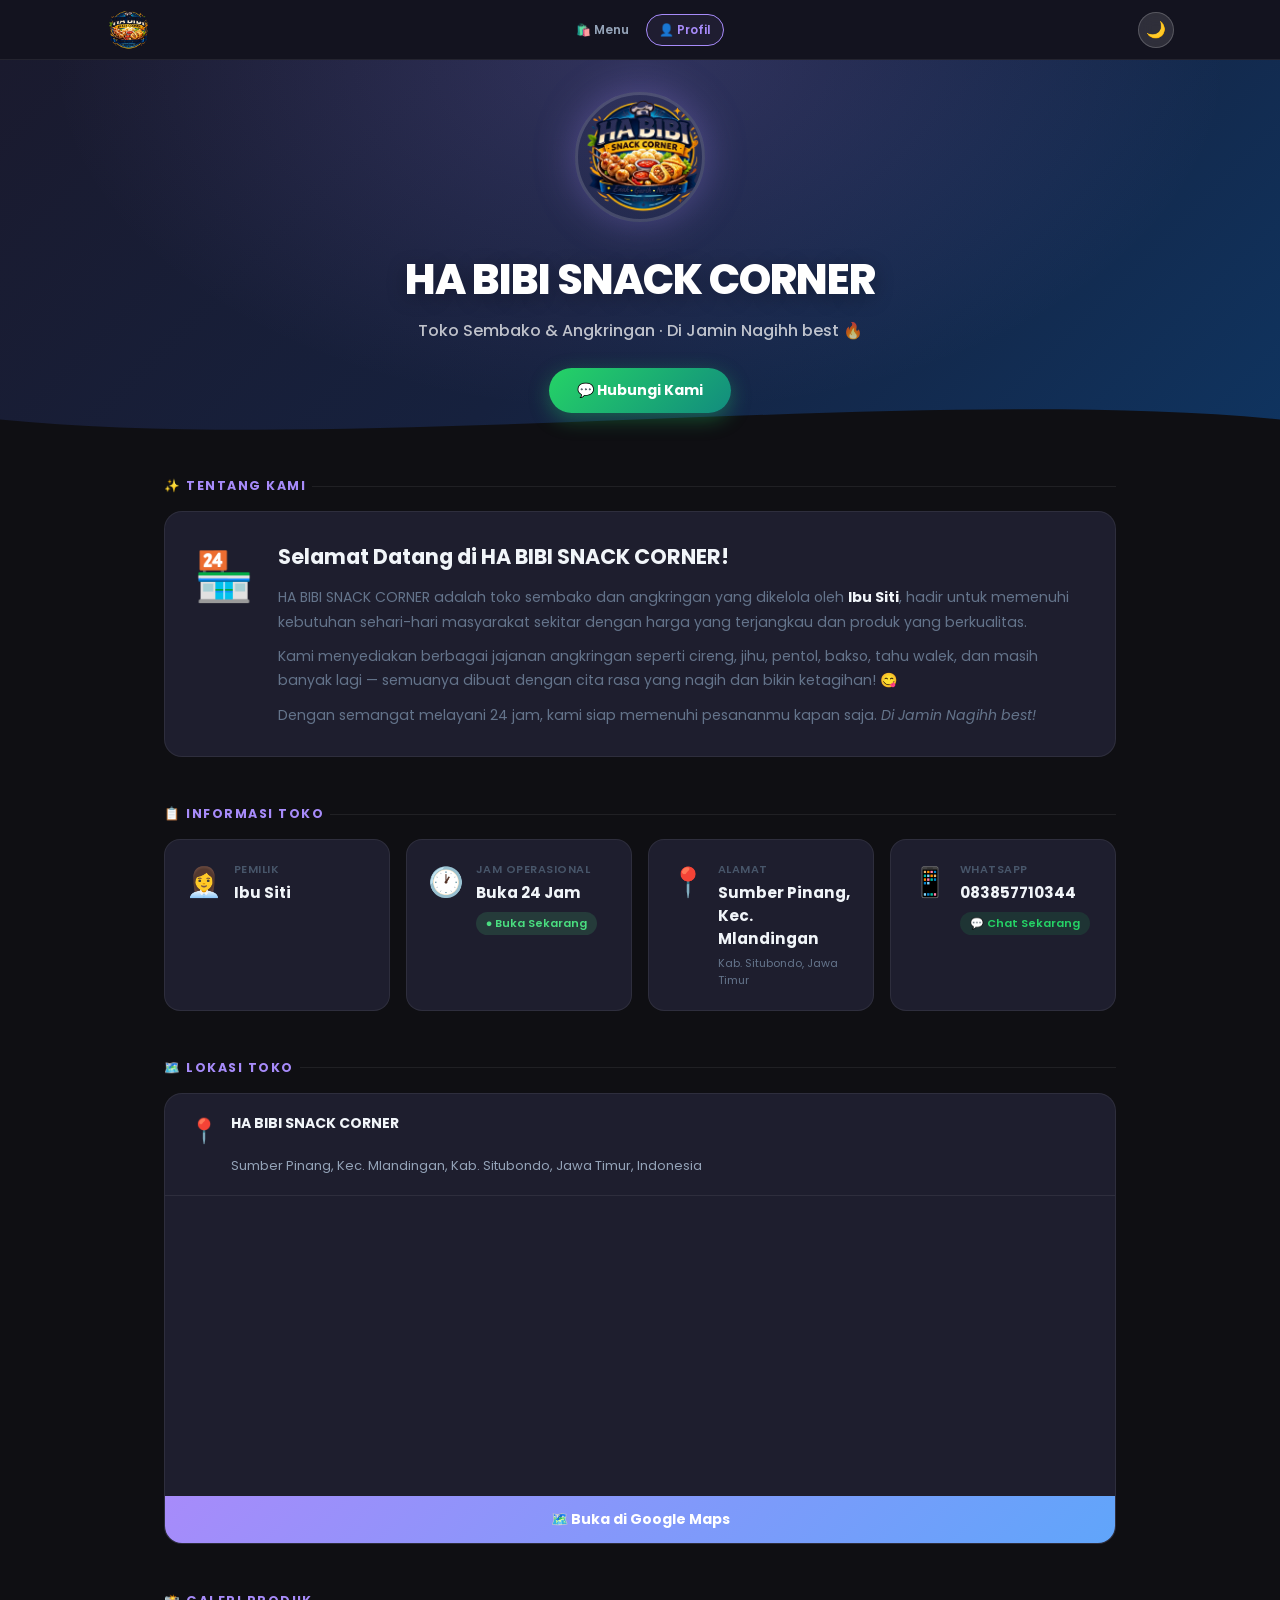
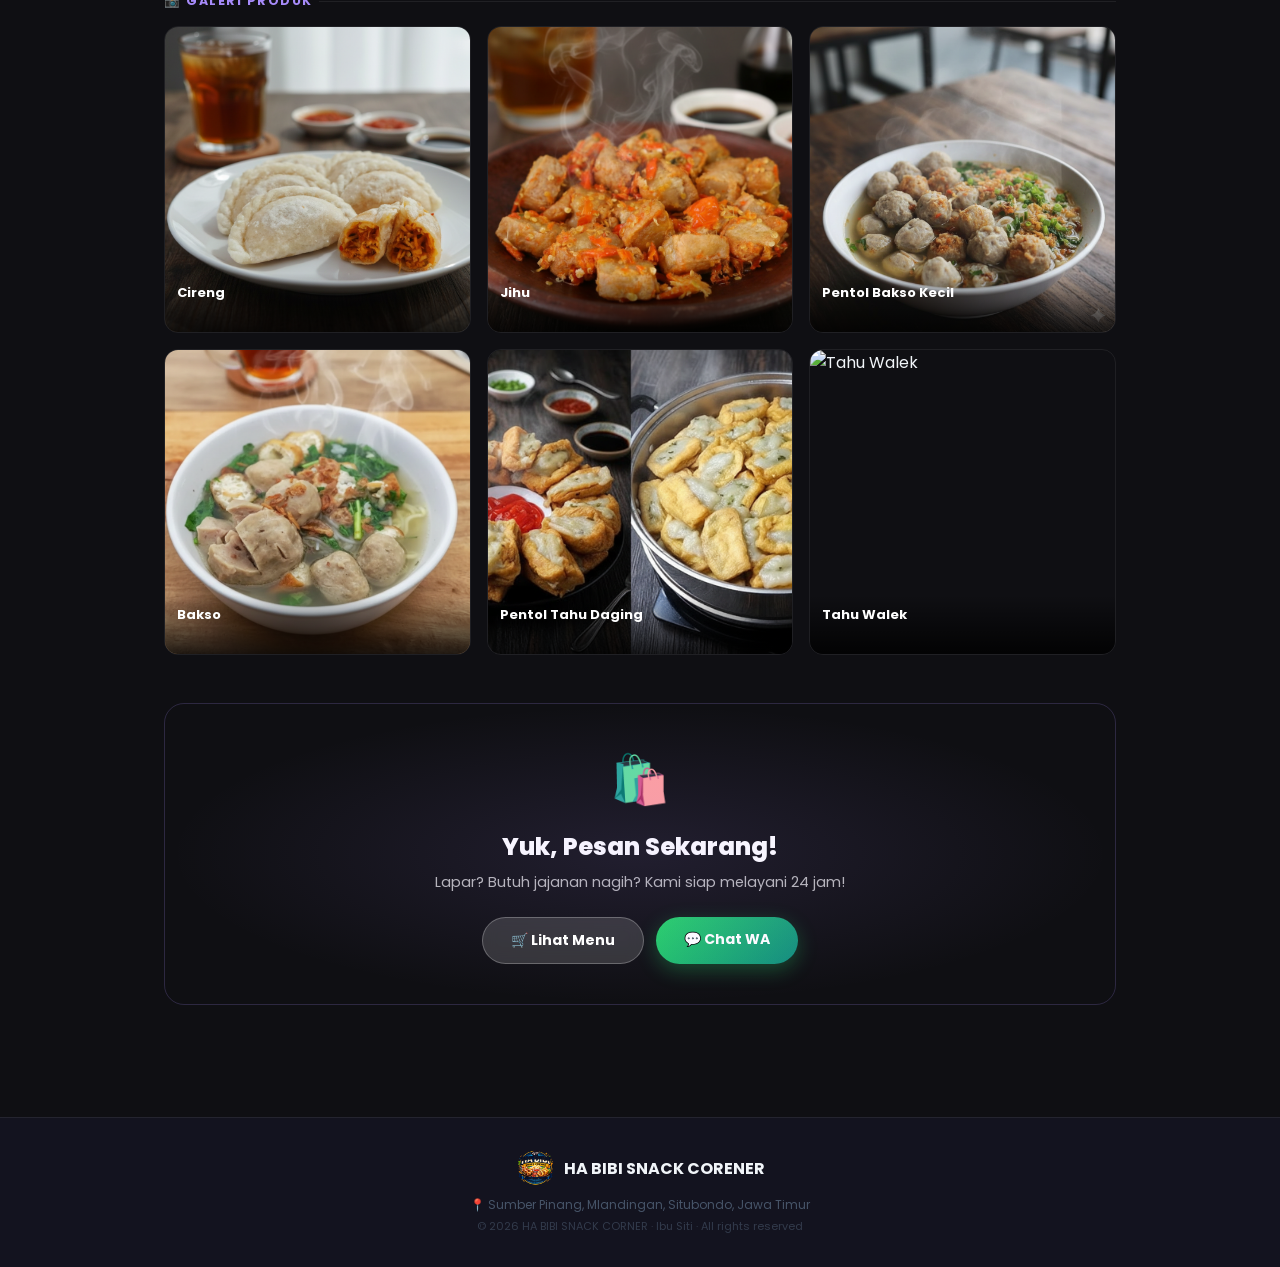
==== profile.html @ b2f9ac33 "website habibi" ====
<!DOCTYPE html>
<html lang="id" data-theme="dark">
<head>
    <meta charset="UTF-8">
    <meta name="viewport" content="width=device-width, initial-scale=1.0">
    <title>Profil - HA BIBI SNACK CORNER</title>
    <link rel="stylesheet" href="style.css">
    <link rel="stylesheet" href="profile.css">
</head>
<body>

    <!-- ===== NAVBAR ===== -->
    <nav class="navbar">
        <div class="nav-inner">
            <a href="index.html" class="nav-logo">
                <img src="image/Logo Habibi.png" alt="Logo HA BIBI SNACK CORNER" class="nav-logo-img">
            </a>
            <div class="nav-links">
                <a href="index.html" class="nav-link">🛍️ Menu</a>
                <a href="profile.html" class="nav-link active">👤 Profil</a>
            </div>
            <button class="btn-theme" onclick="toggleTheme()" title="Ganti Tema">
                <span id="themeIcon">🌙</span>
            </button>
        </div>
    </nav>

    <!-- ===== HERO / BANNER ===== -->
    <section class="hero">
        <div class="hero-bg"></div>
        <div class="hero-content">
            <img src="image/Logo Habibi.png" alt="Logo HA BIBI SNACK CORNER" class="hero-logo">
            <h1 class="hero-title">HA BIBI SNACK CORNER</h1>
            <p class="hero-sub">Toko Sembako & Angkringan · Di Jamin Nagihh best 🔥</p>
            <a href="https://wa.me/6283857710344" target="_blank" class="btn-wa-hero">
                💬 Hubungi Kami
            </a>
        </div>
        <div class="hero-wave">
            <svg xmlns="http://www.w3.org/2000/svg" viewBox="0 0 1440 80" preserveAspectRatio="none">
                <path class="wave-path" d="M0,50 C400,90 1040,10 1440,50 L1440,80 L0,80 Z"/>
            </svg>
        </div>
    </section>

    <div class="profile-container">

        <!-- ===== TENTANG KAMI ===== -->
        <section class="section">
            <div class="section-label">✨ Tentang Kami</div>
            <div class="about-card">
                <div class="about-icon">🏪</div>
                <div class="about-text">
                    <h2>Selamat Datang di HA BIBI SNACK CORNER!</h2>
                    <p>
                        HA BIBI SNACK CORNER adalah toko sembako dan angkringan yang dikelola oleh
                        <strong>Ibu Siti</strong>, hadir untuk memenuhi kebutuhan sehari-hari
                        masyarakat sekitar dengan harga yang terjangkau dan produk yang berkualitas.
                    </p>
                    <p>
                        Kami menyediakan berbagai jajanan angkringan seperti cireng, jihu, pentol,
                        bakso, tahu walek, dan masih banyak lagi — semuanya dibuat dengan cita rasa
                        yang nagih dan bikin ketagihan! 😋
                    </p>
                    <p>
                        Dengan semangat melayani 24 jam, kami siap memenuhi pesananmu kapan saja.
                        <em>Di Jamin Nagihh best!</em>
                    </p>
                </div>
            </div>
        </section>

        <!-- ===== INFO CARDS ===== -->
        <section class="section">
            <div class="section-label">📋 Informasi Toko</div>
            <div class="info-grid">

                <div class="info-card">
                    <div class="info-icon">👩‍💼</div>
                    <div class="info-body">
                        <div class="info-title">Pemilik</div>
                        <div class="info-value">Ibu Siti</div>
                    </div>
                </div>

                <div class="info-card">
                    <div class="info-icon">🕐</div>
                    <div class="info-body">
                        <div class="info-title">Jam Operasional</div>
                        <div class="info-value">Buka 24 Jam</div>
                        <div class="info-badge open">● Buka Sekarang</div>
                    </div>
                </div>

                <div class="info-card">
                    <div class="info-icon">📍</div>
                    <div class="info-body">
                        <div class="info-title">Alamat</div>
                        <div class="info-value">Sumber Pinang, Kec. Mlandingan</div>
                        <div class="info-sub">Kab. Situbondo, Jawa Timur</div>
                    </div>
                </div>

                <div class="info-card clickable" onclick="window.open('https://wa.me/6283857710344','_blank')">
                    <div class="info-icon">📱</div>
                    <div class="info-body">
                        <div class="info-title">WhatsApp</div>
                        <div class="info-value">083857710344</div>
                        <div class="info-badge wa">💬 Chat Sekarang</div>
                    </div>
                </div>

            </div>
        </section>

        <!-- ===== LOKASI ===== -->
        <section class="section">
            <div class="section-label">🗺️ Lokasi Toko</div>
            <div class="map-card">
                <div class="map-info">
                    <span class="map-pin">📍</span>
                    <div>
                        <strong>HA BIBI SNACK CORNER</strong><br>
                        <span>Sumber Pinang, Kec. Mlandingan, Kab. Situbondo, Jawa Timur, Indonesia</span>
                    </div>
                </div>
                <div class="map-embed">
                    <!-- Ganti src dengan embed Google Maps lokasi toko kamu -->
                    <iframe
                        src="https://maps.google.com/maps?q=Sumber+Pinang+Mlandingan+Situbondo+Jawa+Timur&output=embed&z=15"
                        width="100%" height="100%" style="border:0;"
                        allowfullscreen="" loading="lazy"
                        referrerpolicy="no-referrer-when-downgrade">
                    </iframe>
                </div>
                <a href="https://maps.google.com/?q=Sumber+Pinang+Mlandingan+Situbondo" target="_blank" class="btn-maps-full">
                    🗺️ Buka di Google Maps
                </a>
            </div>
        </section>

        <!-- ===== GALERI PRODUK ===== -->
        <section class="section">
            <div class="section-label">📸 Galeri Produk</div>
            <div class="gallery-grid">

                <div class="gallery-item" onclick="openProduct('cireng')">
                    <img src="image/Cireng.png" alt="Cireng">
                    <div class="gallery-caption">
                        <div class="gallery-name">Cireng</div>
                        <div class="gallery-desc">Rp 1.000 / 1 pcs</div>
                    </div>
                </div>

                <div class="gallery-item" onclick="openProduct('jihu')">
                    <img src="image/Jihu.png" alt="Jihu">
                    <div class="gallery-caption">
                        <div class="gallery-name">Jihu</div>
                        <div class="gallery-desc">Rp 1.000 / 1 pcs</div>
                    </div>
                </div>

                <div class="gallery-item" onclick="openProduct('pentolkecil')">
                    <img src="image/Pentol Kecil.png" alt="Pentol Bakso Kecil">
                    <div class="gallery-caption">
                        <div class="gallery-name">Pentol Bakso Kecil</div>
                        <div class="gallery-desc">Rp 1.000 / 5 biji</div>
                    </div>
                </div>

                <div class="gallery-item" onclick="openProduct('bakso')">
                    <img src="image/Bakso.png" alt="Bakso">
                    <div class="gallery-caption">
                        <div class="gallery-name">Bakso</div>
                        <div class="gallery-desc">Rp 5.000 / 1 porsi</div>
                    </div>
                </div>

                <div class="gallery-item" onclick="openProduct('pentoltahu')">
                    <img src="image/Pentol Tahu Daging.png" alt="Pentol Tahu Daging">
                    <div class="gallery-caption">
                        <div class="gallery-name">Pentol Tahu Daging</div>
                        <div class="gallery-desc">Rp 1.000 / 1 pcs</div>
                    </div>
                </div>

                <div class="gallery-item" onclick="openProduct('tahuwalek')">
                    <img src="image/Tahu walek.png" alt="Tahu Walek">
                    <div class="gallery-caption">
                        <div class="gallery-name">Tahu Walek</div>
                        <div class="gallery-desc">Rp 2.000 / 3 biji</div>
                    </div>
                </div>

            </div>
        </section>

        <!-- ===== MODAL PRODUK ===== -->
        <div class="prod-modal" id="prodModal" onclick="closeProdModal(event)">
            <div class="prod-modal-content">
                <button class="prod-modal-close" onclick="closeProdModal()">×</button>
                <img id="modalImg" src="" alt="" class="prod-modal-img">
                <div class="prod-modal-body">
                    <div class="prod-modal-header">
                        <h3 id="modalName"></h3>
                        <span class="pd-price" id="modalPrice"></span>
                    </div>
                    <p class="pd-desc" id="modalDesc"></p>
                    <p class="pd-origin" id="modalOrigin"></p>
                    <div class="pd-recommend" id="modalRecommend"></div>
                </div>
            </div>
        </div>

        <!-- ===== CTA ===== -->
        <section class="section cta-section">
            <div class="cta-card">
                <div class="cta-emoji">🛍️</div>
                <h2>Yuk, Pesan Sekarang!</h2>
                <p>Lapar? Butuh jajanan nagih? Kami siap melayani 24 jam!</p>
                <div class="cta-btns">
                    <a href="index.html" class="btn-cta-main">🛒 Lihat Menu</a>
                    <a href="https://wa.me/6283857710344" target="_blank" class="btn-cta-wa">💬 Chat WA</a>
                </div>
            </div>
        </section>

    </div>

    <!-- ===== FOOTER ===== -->
    <footer class="site-footer">
        <div class="footer-logo">
            <img src="image/Logo Habibi.png" alt="Logo" class="footer-logo-img">
            <span>HA BIBI SNACK CORENER</span>
        </div>
        <p class="footer-addr">📍 Sumber Pinang, Mlandingan, Situbondo, Jawa Timur</p>
        <p class="footer-copy">© 2026 HA BIBI SNACK CORNER · Ibu Siti · All rights reserved</p>
    </footer>

    <script>
        // ===== DATA PRODUK =====
        const products = {
            cireng: {
                name: 'Cireng',
                price: 'Rp 1.000 / 1 pcs',
                img: 'image/Cireng.png',
                desc: 'Jajanan renyah khas Jawa Barat yang terbuat dari tepung aci (tapioka) yang digoreng hingga garing di luar namun kenyal di dalam.',
                origin: '📖 <strong>Asal Usul:</strong> Cireng atau "Aci digoreng" berasal dari tradisi kuliner Sunda. Dibuat dari adonan tepung tapioka yang dicampur bumbu, dibentuk tipis, lalu digoreng dengan minyak panas hingga mengembang dan renyah.',
                recommend: '✨ Cocok banget buat teman nongkrong! Renyahnya bikin nagih, sekali makan pasti nambah terus. Yuk cobain — cuma Rp 1.000 aja!'
            },
            jihu: {
                name: 'Jihu',
                price: 'Rp 1.000 / 1 pcs',
                img: 'image/Jihu.png',
                desc: 'Jajanan unik dengan tekstur kenyal di dalam dan sedikit garing di luar, cocok disantap dengan saus pedas manis yang menggugah selera.',
                origin: '📖 <strong>Cara Pembuatan:</strong> Jihu dibuat dari campuran tepung terigu dan tepung tapioka yang dibumbui, lalu dibentuk dan digoreng. Perpaduan dua tepung inilah yang menghasilkan tekstur khas yang tidak bisa kamu temukan di jajanan lain.',
                recommend: '✨ Mau camilan yang beda dari biasanya? Jihu jawabannya! Murah meriah, nagih, dan bikin hari-harimu makin seru. Jangan sampai kehabisan!'
            },
            pentolkecil: {
                name: 'Pentol Bakso Kecil',
                price: 'Rp 1.000 / 5 biji',
                img: 'image/Pentol kecil.png',
                desc: 'Bola-bola kecil kenyal berbahan dasar daging sapi dan tepung tapioka yang gurih, disajikan dengan kuah atau saus pilihan.',
                origin: '📖 <strong>Asal Usul:</strong> Pentol merupakan variasi bakso khas Jawa Timur. Dibuat dengan menggiling daging sapi halus, dicampur tepung tapioka dan bumbu rempah, lalu dibentuk bulat kecil dan direbus hingga matang sempurna.',
                recommend: '✨ 5 biji cuma Rp 1.000? Ini yang paling worth it! Gurih, kenyal, dan bikin perut happy. Pas banget buat teman ngobrol santai sore hari!'
            },
            bakso: {
                name: 'Bakso',
                price: 'Rp 5.000 / 1 porsi',
                img: 'image/Bakso.png',
                desc: 'Sajian bakso lengkap dalam satu porsi dengan kuah kaldu sapi yang gurih, lembut, dan menghangatkan — comfort food sejuta umat!',
                origin: '📖 <strong>Asal Usul:</strong> Bakso terinspirasi dari masakan Tionghoa yang kemudian berkembang menjadi kuliner khas Indonesia. Dibuat dari daging sapi segar yang digiling halus, dicampur tepung tapioka dan bumbu pilihan, dibentuk bulat lalu dimasak dalam kaldu sapi yang kaya rasa.',
                recommend: '✨ Hujan-hujanan atau lagi butuh penyemangat? Semangkuk bakso hangat dari HA BIBI SNACK CORNER adalah jawaban yang tepat! Kaldu gurihnya bikin kamu ketagihan terus!'
            },
            pentoltahu: {
                name: 'Pentol Tahu Daging',
                price: 'Rp 1.000 / 1 pcs',
                img: 'image/Pentol Tahu Daging.png',
                desc: 'Perpaduan sempurna antara tahu lembut yang diisi adonan daging berbumbu di dalamnya — dua kelezatan dalam satu gigitan!',
                origin: '📖 <strong>Cara Pembuatan:</strong> Tahu dipotong dan dibelah, lalu diisi dengan adonan daging sapi yang sudah dibumbui dengan bawang putih, merica, dan rempah pilihan. Kemudian dikukus atau digoreng hingga matang merata dan beraroma menggoda.',
                recommend: '✨ Suka tahu? Suka daging? Kenapa tidak keduanya sekaligus! Pentol tahu daging kami hadir untuk memanjakan lidahmu dengan cita rasa yang tidak akan kamu lupakan!'
            },
            tahuwalek: {
                name: 'Tahu Walek',
                price: 'Rp 2.000 / 3 biji',
                img: 'image/Tahu walek.png',
                desc: 'Tahu goreng khas dengan bagian luar yang renyah dan bagian dalam yang lembut berongga, siap diisi saus atau dimakan langsung.',
                origin: '📖 <strong>Asal Usul:</strong> Tahu walek atau tahu balon adalah kreasi kuliner unik dari Jawa Timur. Tahu putih digoreng dalam minyak panas dengan teknik khusus sehingga kulit luarnya mengembang, menciptakan rongga di dalam yang renyah dan unik.',
                recommend: '✨ Penasaran dengan tahu yang bisa mengembang seperti balon? Coba Tahu Walek kami! Kriuk di luar, lembut di dalam — 3 biji cuma Rp 2.000, murah tapi premium rasanya!'
            }
        };

        function openProduct(id) {
            const p = products[id];
            document.getElementById('modalImg').src = p.img;
            document.getElementById('modalImg').alt = p.name;
            document.getElementById('modalName').textContent = p.name;
            document.getElementById('modalPrice').textContent = p.price;
            document.getElementById('modalDesc').textContent = p.desc;
            document.getElementById('modalOrigin').innerHTML = p.origin;
            document.getElementById('modalRecommend').textContent = p.recommend;
            document.getElementById('prodModal').classList.add('active');
        }

        function closeProdModal(e) {
            if (!e || e.target === document.getElementById('prodModal') || e.currentTarget.classList.contains('prod-modal-close')) {
                document.getElementById('prodModal').classList.remove('active');
            }
        }

        function toggleTheme() {
            const html = document.documentElement;
            const isDark = html.getAttribute('data-theme') === 'dark';
            html.setAttribute('data-theme', isDark ? 'light' : 'dark');
            document.getElementById('themeIcon').textContent = isDark ? '☀️' : '🌙';
        }
    </script>
</body>
</html>
---- style.css ----
@import url('https://fonts.googleapis.com/css2?family=Poppins:wght@400;500;600;700;800&display=swap');

/* ===== TEMA VARIABEL ===== */
:root {
    --bg-main: #0f0f13;
    --bg-card: #1e1e2e;
    --bg-header: linear-gradient(135deg, #1a1a2e 0%, #16213e 50%, #0f3460 100%);
    --bg-panel: #13131f;
    --bg-footer: #13131f;
    --bg-input: rgba(255, 255, 255, 0.05);
    --bg-opt: rgba(255, 255, 255, 0.03);
    --bg-qty: rgba(255, 255, 255, 0.04);
    --border: rgba(255, 255, 255, 0.07);
    --border-input: rgba(255, 255, 255, 0.08);
    --text-main: #f1f5f9;
    --text-sub: #94a3b8;
    --text-muted: #475569;
    --text-desc: #64748b;
    --wave-fill: #0f0f13;
    --grad-a: #a78bfa;
    --grad-b: #60a5fa;
    --shadow: rgba(0, 0, 0, 0.5);
    --card-hover-shadow: 0 20px 40px rgba(0, 0, 0, 0.4), 0 0 0 1px rgba(167, 139, 250, 0.2);
}

[data-theme="light"] {
    --bg-main: #f0f4ff;
    --bg-card: #ffffff;
    --bg-header: linear-gradient(135deg, #667eea 0%, #764ba2 100%);
    --bg-panel: #ffffff;
    --bg-footer: #f8f9ff;
    --bg-input: #f1f5f9;
    --bg-opt: #f8f9ff;
    --bg-qty: #f1f5f9;
    --border: #e2e8f0;
    --border-input: #cbd5e1;
    --text-main: #1e293b;
    --text-sub: #475569;
    --text-muted: #94a3b8;
    --text-desc: #64748b;
    --wave-fill: #f0f4ff;
    --grad-a: #7c3aed;
    --grad-b: #2563eb;
    --shadow: rgba(0, 0, 0, 0.12);
    --card-hover-shadow: 0 20px 40px rgba(0, 0, 0, 0.12), 0 0 0 1px rgba(124, 58, 237, 0.2);
}

/* ===== RESET ===== */
* {
    margin: 0;
    padding: 0;
    box-sizing: border-box;
}

/* ===== BODY ===== */
body {
    font-family: 'Poppins', sans-serif;
    background: var(--bg-main);
    color: var(--text-main);
    min-height: 100vh;
    transition: background 0.3s, color 0.3s;
}

/* ===== HEADER ===== */
header {
    background: var(--bg-header);
    padding: 0 0 4.5rem;
    position: relative;
    overflow: hidden;
    text-align: center;
}

header::before {
    content: '';
    position: absolute;
    top: -80px;
    left: 30%;
    width: 500px;
    height: 500px;
    background: radial-gradient(circle, rgba(255, 255, 255, 0.07) 0%, transparent 70%);
    pointer-events: none;
}

/* ===== HEADER TOPBAR ===== */
.header-topbar {
    display: flex;
    align-items: center;
    justify-content: space-between;
    padding: 0.9rem 1.5rem;
    border-bottom: 1px solid rgba(255, 255, 255, 0.08);
    position: relative;
    z-index: 2;
}

/* ===== HEADER BRAND ===== */
.header-brand {
    padding: 2rem 1rem 0;
    position: relative;
    z-index: 1;
}

.header-logo-img {
    width: clamp(50px, 8vw, 80px);
    height: clamp(50px, 8vw, 80px);
    object-fit: contain;
    border-radius: 50%;
    border: 2px solid rgba(255, 255, 255, 0.15);
    box-shadow: 0 0 30px rgba(167, 139, 250, 0.3);
    margin: 0 auto 0.5rem;
    display: block;
    animation: float 3.5s ease-in-out infinite;
}

@keyframes float {
    0%, 100% {
        transform: translateY(0);
    }
    50% {
        transform: translateY(-10px);
    }
}
.header-brand h1 {
    font-size: 2.2rem;
    font-weight: 800;
    color: #fff;
    letter-spacing: -0.5px;
    line-height: 1.1;
    text-shadow: 0 2px 10px rgba(0, 0, 0, 0.3);
    margin-bottom: 0.3rem;
}

.header-brand p {
    font-size: 0.88rem;
    color: rgba(255, 255, 255, 0.65);
    font-weight: 500;
}

/* ===== NAVIGATION ===== */
.nav {
    display: flex;
    gap: 6px;
}

.nav-link {
    text-decoration: none;
    color: rgba(255, 255, 255, 0.65);
    font-size: 13px;
    font-weight: 600;
    padding: 6px 14px;
    border-radius: 50px;
    border: 1.5px solid transparent;
    transition: all 0.2s;
    font-family: 'Poppins', sans-serif;
}

.nav-link:hover {
    color: #fff;
    background: rgba(255, 255, 255, 0.1);
}

.nav-link.active {
    color: #fff;
    border-color: rgba(255, 255, 255, 0.3);
    background: rgba(255, 255, 255, 0.12);
}

.nav-logo-img {
    height: clamp(28px, 5vw, 40px);
    width: auto;
    object-fit: contain;
}

/* ===== HEADER ACTIONS ===== */
.header-actions {
    display: flex;
    align-items: center;
    gap: 10px;
}

/* ===== BUTTON THEME ===== */
.btn-theme {
    width: 40px;
    height: 40px;
    background: rgba(255, 255, 255, 0.12);
    backdrop-filter: blur(10px);
    border: 1.5px solid rgba(255, 255, 255, 0.2);
    border-radius: 50%;
    font-size: 1.1rem;
    cursor: pointer;
    display: flex;
    align-items: center;
    justify-content: center;
    transition: all 0.2s;
}

.btn-theme:hover {
    background: rgba(255, 255, 255, 0.22);
    transform: rotate(20deg) scale(1.1);
}

/* ===== BUTTON CART ===== */
.btn-cart {
    background: rgba(255, 255, 255, 0.12);
    backdrop-filter: blur(10px);
    color: #fff;
    border: 1.5px solid rgba(255, 255, 255, 0.2);
    padding: 9px 18px;
    border-radius: 50px;
    font-size: 13px;
    font-weight: 600;
    cursor: pointer;
    display: flex;
    align-items: center;
    gap: 8px;
    font-family: 'Poppins', sans-serif;
    transition: all 0.2s;
}

.btn-cart:hover {
    background: rgba(255, 255, 255, 0.22);
    transform: scale(1.04);
}

.cart-badge {
    background: linear-gradient(135deg, #f472b6, #a78bfa);
    color: #fff;
    border-radius: 50px;
    padding: 2px 8px;
    font-size: 11px;
    font-weight: 700;
}

/* ===== WAVE ===== */
.wave {
    display: block;
    margin-top: -2px;
    width: 100%;
    overflow: hidden;
    line-height: 0;
}

.wave svg {
    display: block;
    width: 100%;
}

.wave-path {
    fill: var(--bg-main);
    transition: fill 0.3s;
}

/* ===== CONTAINER ===== */
.container {
    max-width: 1200px;
    margin: 0 auto;
    padding: 0 1.5rem 4rem;
}

.section-title {
    text-align: center;
    font-size: 1.4rem;
    font-weight: 700;
    color: var(--text-main);
    margin: 2rem 0 1.4rem;
}

.section-title span {
    background: linear-gradient(90deg, var(--grad-a), var(--grad-b));
    -webkit-background-clip: text;
    -webkit-text-fill-color: transparent;
    background-clip: text;
}

/* ===== PRODUCTS GRID ===== */
.products {
    display: grid;
    grid-template-columns: repeat(3, 1fr);
    gap: 1.2rem;
}

/* ===== PRODUCT CARD ===== */
.product-card {
    background: var(--bg-card);
    border-radius: 18px;
    border: 1px solid var(--border);
    overflow: hidden;
    transition: transform 0.3s, box-shadow 0.3s;
    position: relative;
}

[data-theme="dark"] .product-card::before {
    content: '';
    position: absolute;
    inset: 0;
    border-radius: 18px;
    background: linear-gradient(135deg, rgba(167, 139, 250, 0.05), rgba(96, 165, 250, 0.03));
    pointer-events: none;
}

.product-card:hover {
    transform: translateY(-5px);
    box-shadow: var(--card-hover-shadow);
}

.product-image {
    width: 100%;
    height: 170px;
    object-fit: cover;
    display: block;
    transition: transform 0.4s;
}

.product-card:hover .product-image {
    transform: scale(1.05);
}

.product-info {
    padding: 1rem;
}

.product-name {
    font-size: 1rem;
    font-weight: 700;
    color: var(--text-main);
    margin-bottom: 3px;
}

.product-desc {
    color: var(--text-desc);
    font-size: 0.78rem;
    margin-bottom: 0.7rem;
    line-height: 1.4;
}

.product-price {
    font-size: 1.15rem;
    font-weight: 700;
    background: linear-gradient(90deg, var(--grad-a), var(--grad-b));
    -webkit-background-clip: text;
    -webkit-text-fill-color: transparent;
    background-clip: text;
    margin-bottom: 0.8rem;
}

.product-unit {
    font-size: 0.75rem;
    font-weight: 500;
    color: var(--text-muted);
    -webkit-text-fill-color: var(--text-muted);
}

/* ===== CARD ACTION QTY + BUTTON ===== */
.card-action {
    display: flex;
    align-items: center;
    gap: 8px;
    margin-top: 4px;
}

.qty-control {
    display: flex;
    align-items: center;
    gap: 8px;
    background: var(--bg-qty);
    border: 1px solid var(--border);
    border-radius: 10px;
    padding: 5px 8px;
    flex-shrink: 0;
}

.qty-control button {
    width: 28px;
    height: 28px;
    border-radius: 50%;
    border: none;
    background: linear-gradient(135deg, var(--grad-a), var(--grad-b));
    color: #fff;
    font-size: 16px;
    font-weight: 700;
    cursor: pointer;
    line-height: 1;
    transition: opacity 0.2s, transform 0.15s;
    font-family: 'Poppins', sans-serif;
}

.qty-control button:hover {
    opacity: 0.85;
    transform: scale(1.1);
}

.qty-value {
    font-size: 0.9rem;
    font-weight: 700;
    min-width: 22px;
    text-align: center;
    color: var(--text-main);
}

/* ===== ORDER BUTTON ===== */
.btn-order {
    flex: 1;
    padding: 0.6rem 0.5rem;
    background: linear-gradient(135deg, var(--grad-a), var(--grad-b));
    color: #fff;
    border: none;
    border-radius: 10px;
    cursor: pointer;
    font-size: 0.8rem;
    font-weight: 700;
    font-family: 'Poppins', sans-serif;
    transition: opacity 0.2s, transform 0.15s;
    white-space: nowrap;
}

.btn-order:hover {
    opacity: 0.88;
    transform: scale(1.02);
}

/* ===== FLOATING WHATSAPP BUTTON ===== */
.btn-wa {
    display: inline-flex;
    align-items: center;
    justify-content: center;
    position: fixed;
    bottom: 24px;
    right: 24px;
    z-index: 998;
    filter: drop-shadow(0 4px 12px rgba(37, 211, 102, 0.4));
    transition: transform 0.2s;
}

.btn-wa:hover {
    transform: scale(1.1);
}

.btn-wa img {
    width: 64px;
    height: auto;
}

/* ===== CART PANEL ===== */
.cart-panel {
    position: fixed;
    top: 0;
    right: -420px;
    width: 380px;
    max-width: 95vw;
    height: 100%;
    background: var(--bg-panel);
    border-left: 1px solid var(--border);
    box-shadow: -8px 0 40px var(--shadow);
    z-index: 1000;
    display: flex;
    flex-direction: column;
    transition: right 0.35s cubic-bezier(0.4, 0, 0.2, 1);
    overflow: hidden;
}

.cart-panel.active {
    right: 0;
}

.cart-header {
    display: flex;
    justify-content: space-between;
    align-items: center;
    padding: 16px 18px;
    background: var(--bg-header);
    border-bottom: 1px solid var(--border);
    flex-shrink: 0;
}

.cart-header h2 {
    margin: 0;
    font-size: 1rem;
    font-weight: 700;
    color: #fff;
}

.close-btn {
    background: rgba(255, 255, 255, 0.12);
    border: none;
    font-size: 1.2rem;
    cursor: pointer;
    color: rgba(255, 255, 255, 0.8);
    width: 30px;
    height: 30px;
    border-radius: 50%;
    display: flex;
    align-items: center;
    justify-content: center;
    transition: background 0.2s;
}

.close-btn:hover {
    background: rgba(255, 255, 255, 0.22);
    color: #fff;
}

.cart-items {
    flex-shrink: 0;
    max-height: 240px;
    overflow-y: auto;
    padding: 12px 14px;
    border-bottom: 1px dashed var(--border);
    scrollbar-width: thin;
    scrollbar-color: #334155 transparent;
}

.cart-empty {
    text-align: center;
    color: var(--text-muted);
    margin: 28px 0;
    font-size: 0.85rem;
}

.cart-item {
    display: flex;
    align-items: center;
    gap: 7px;
    padding: 9px 0;
    border-bottom: 1px solid var(--border);
}

.cart-item:last-child {
    border-bottom: none;
}

.cart-item-name {
    flex: 1;
    font-size: 12px;
    font-weight: 600;
    color: var(--text-main);
}

.cart-item-unit {
    display: block;
    font-size: 10px;
    color: var(--text-muted);
    font-weight: 400;
    margin-top: 1px;
}

.cart-item-controls {
    display: flex;
    align-items: center;
    gap: 5px;
}

.cart-item-controls button {
    width: 24px;
    height: 24px;
    border-radius: 50%;
    border: 1px solid var(--border);
    background: var(--bg-input);
    color: var(--text-main);
    cursor: pointer;
    font-size: 14px;
    line-height: 1;
    transition: background 0.2s;
    font-family: 'Poppins', sans-serif;
}

.cart-item-controls button:hover {
    background: rgba(167, 139, 250, 0.2);
}

.cart-item-controls span {
    font-size: 12px;
    font-weight: 700;
    color: var(--text-main);
    min-width: 16px;
    text-align: center;
}

.cart-item-price {
    font-size: 11px;
    font-weight: 700;
    background: linear-gradient(90deg, var(--grad-a), var(--grad-b));
    -webkit-background-clip: text;
    -webkit-text-fill-color: transparent;
    background-clip: text;
    min-width: 60px;
    text-align: right;
}

.cart-item-remove {
    background: none;
    border: none;
    cursor: pointer;
    font-size: 13px;
    opacity: 0.45;
    transition: opacity 0.2s;
}

.cart-item-remove:hover {
    opacity: 1;
}

/* ===== CART FOOTER ===== */
.cart-footer {
    flex: 1;
    overflow-y: auto;
    padding: 14px;
    background: var(--bg-footer);
    scrollbar-width: thin;
    scrollbar-color: #334155 transparent;
}

.cart-total {
    font-size: 12px;
    color: var(--text-sub);
    text-align: right;
    margin-bottom: 3px;
}

.cart-total strong {
    color: var(--text-main);
}

.ongkir-info {
    text-align: right;
    font-size: 12px;
    color: var(--text-sub);
    margin-bottom: 3px;
}

.ongkir-info strong {
    color: #f472b6;
}

.grand-total-box {
    text-align: right;
    font-size: 14px;
    font-weight: 600;
    color: var(--text-sub);
    margin-bottom: 12px;
    padding-top: 7px;
    border-top: 1px dashed var(--border);
}

.grand-total-box strong {
    background: linear-gradient(90deg, var(--grad-a), var(--grad-b));
    -webkit-background-clip: text;
    -webkit-text-fill-color: transparent;
    background-clip: text;
    font-size: 17px;
}

/* ===== FORM SECTION ===== */
.form-group {
    margin-bottom: 12px;
}

.form-group label {
    display: block;
    margin-bottom: 5px;
    color: var(--text-sub);
    font-weight: 600;
    font-size: 11px;
    text-transform: uppercase;
    letter-spacing: 0.5px;
}

.form-group input,
.form-group select,
.form-group textarea {
    width: 100%;
    padding: 9px 11px;
    background: var(--bg-input);
    border: 1.5px solid var(--border-input);
    border-radius: 9px;
    font-size: 13px;
    font-family: 'Poppins', sans-serif;
    color: var(--text-main);
    box-sizing: border-box;
    resize: vertical;
    transition: border-color 0.2s, background 0.2s;
}

.form-group input::placeholder,
.form-group textarea::placeholder {
    color: var(--text-muted);
}

.form-group input:focus,
.form-group select:focus,
.form-group textarea:focus {
    outline: none;
    border-color: var(--grad-a);
    background: var(--bg-opt);
}

/* ===== DELIVERY OPTIONS ===== */
.delivery-options {
    display: flex;
    flex-direction: column;
    gap: 7px;
}

.delivery-opt {
    display: flex;
    align-items: center;
    gap: 9px;
    padding: 9px 12px;
    background: var(--bg-opt);
    border: 1.5px solid var(--border-input);
    border-radius: 9px;
    cursor: pointer;
    font-size: 12px;
    color: var(--text-sub);
    font-weight: 500;
    transition: all 0.2s;
    font-family: 'Poppins', sans-serif;
}

.delivery-opt:has(input:checked) {
    border-color: var(--grad-a);
    background: rgba(167, 139, 250, 0.08);
    color: var(--text-main);
}

.delivery-opt input {
    accent-color: var(--grad-a);
}

.delivery-opt small {
    color: #f472b6;
    font-weight: 700;
}

.btn-maps {
    width: 100%;
    padding: 8px;
    background: transparent;
    border: 1.5px solid var(--grad-b);
    color: var(--grad-b);
    border-radius: 9px;
    font-size: 12px;
    font-weight: 600;
    cursor: pointer;
    font-family: 'Poppins', sans-serif;
    transition: all 0.2s;
}

.btn-maps:hover {
    background: var(--grad-b);
    color: #fff;
}

.location-status {
    margin-top: 5px;
    font-size: 11px;
    min-height: 15px;
}

.location-status.success {
    color: #4ade80;
}

.location-status.error {
    color: #f87171;
}

.location-note {
    display: block;
    margin-top: 5px;
    font-size: 11px;
    color: #f59e0b;
}

/* ===== WHATSAPP ORDER BUTTON ===== */
.btn-wa-order {
    width: 100%;
    background: linear-gradient(135deg, #25D366, #128C7E);
    color: #fff;
    border: none;
    padding: 12px;
    border-radius: 11px;
    font-size: 13px;
    font-weight: 700;
    cursor: pointer;
    font-family: 'Poppins', sans-serif;
    transition: opacity 0.2s, transform 0.15s;
    margin-top: 4px;
}

.btn-wa-order:hover {
    opacity: 0.88;
    transform: scale(1.02);
}

/* ===== OVERLAY ===== */
.overlay {
    display: none;
    position: fixed;
    inset: 0;
    background: rgba(0, 0, 0, 0.6);
    backdrop-filter: blur(3px);
    z-index: 999;
}

.overlay.active {
    display: block;
}

/* ===== MODAL QRIS ===== */
.modal {
    display: none;
    position: fixed;
    inset: 0;
    z-index: 1001;
    align-items: center;
    justify-content: center;
}

.modal.active {
    display: flex;
}

.modal-content {
    background: var(--bg-card);
    border: 1px solid var(--border);
    padding: 1.8rem;
    border-radius: 18px;
    max-width: 500px;
    width: 90%;
    max-height: 90vh;
    overflow-y: auto;
    box-shadow: 0 25px 60px var(--shadow);
}

.qris-modal-content {
    text-align: center;
    max-width: 340px;
}

.modal-header {
    display: flex;
    justify-content: space-between;
    align-items: center;
    margin-bottom: 1rem;
}

.modal-header h2 {
    color: var(--text-main);
    font-size: 1rem;
}

.qris-info {
    color: var(--text-desc);
    margin-bottom: 14px;
    font-size: 13px;
}

.qris-img {
    width: 190px;
    height: 190px;
    object-fit: contain;
    border: 2px solid var(--border);
    border-radius: 14px;
    margin-bottom: 12px;
    background: #fff;
    padding: 8px;
}

.qris-amount {
    font-size: 15px;
    margin-bottom: 5px;
    color: var(--text-main);
    font-weight: 600;
}

.qris-amount strong {
    background: linear-gradient(90deg, var(--grad-a), var(--grad-b));
    -webkit-background-clip: text;
    -webkit-text-fill-color: transparent;
    background-clip: text;
}

.qris-note {
    font-size: 12px;
    color: var(--text-muted);
    margin-bottom: 14px;
}

/* ===== RESPONSIVE ===== */
@media (max-width: 700px) {
    .products {
        grid-template-columns: repeat(2, 1fr);
    }

    .brand-text h1 {
        font-size: 1.2rem;
    }

    .brand-icon {
        font-size: 2rem;
    }
}

@media (max-width: 420px) {
    .products {
        grid-template-columns: 1fr;
    }

    .btn-cart span:not(.cart-badge) {
        display: none;
    }
}

/* ===== BANNER SECTION ===== */
.banner-section {
    width: 100%;
    background: var(--bg-main);
    padding: 0.1rem 0.1rem 0;
}

.banner-wrapper {
    max-width: 850px;
    margin: 0 auto;
    overflow: hidden;
}

.banner-img {
    width: 100%;
    height: auto;
    display: block;
    object-fit: contain;
}

/* ===== NAVBAR ===== */
.navbar {
    position: sticky;
    top: 0;
    z-index: 900;
    background: var(--bg-panel);
    border-bottom: 1px solid var(--border);
    backdrop-filter: blur(12px);
    width: 100%;
}

.nav-inner {
    width: 100%;
    max-width: 1100px;
    margin: 0 auto;
    padding: 0.6rem 1rem;
    display: flex;
    align-items: center;
    justify-content: space-between;
    gap: 0.5rem;
    flex-wrap: nowrap; /* JANGAN wrap ke bawah */
}

/* ===== LOGO ===== */
.nav-logo {
    display: flex;
    align-items: center;
    text-decoration: none;
    flex-shrink: 0;
}

.nav-logo-img {
    height: clamp(28px, 5vw, 40px);
    width: auto;
    object-fit: contain;
}

/* ===== NAV LINKS (Menu / Profil) ===== */
.nav-links {
    display: flex;
    gap: 4px;
    flex: 1; /* ambil sisa ruang di tengah */
    justify-content: center;
}

.nav-link {
    text-decoration: none;
    color: var(--text-sub);
    font-size: 12px;
    font-weight: 600;
    padding: 6px 12px;
    border-radius: 50px;
    border: 1.5px solid transparent;
    transition: all 0.2s;
    font-family: 'Poppins', sans-serif;
    white-space: nowrap;
}

.nav-link:hover {
    color: var(--text-main);
    background: var(--bg-input);
}

.nav-link.active {
    color: var(--grad-a);
    border-color: var(--grad-a);
    background: rgba(167, 139, 250, 0.08);
}

/* ===== HEADER ACTIONS (tema + keranjang) ===== */
.header-actions {
    display: flex;
    align-items: center;
    gap: 6px;
    flex-shrink: 0;
}

/* ===== TOMBOL TEMA ===== */
.btn-theme {
    width: 36px;
    height: 36px;
    background: rgba(255, 255, 255, 0.12);
    backdrop-filter: blur(10px);
    border: 1.5px solid rgba(255, 255, 255, 0.2);
    border-radius: 50%;
    font-size: 1rem;
    cursor: pointer;
    display: flex;
    align-items: center;
    justify-content: center;
    transition: all 0.2s;
    flex-shrink: 0;
}

.btn-theme:hover {
    background: rgba(255, 255, 255, 0.22);
    transform: rotate(20deg) scale(1.1);
}

/* ===== TOMBOL KERANJANG ===== */
.btn-cart {
    background: rgba(255, 255, 255, 0.12);
    backdrop-filter: blur(10px);
    color: #fff;
    border: 1.5px solid rgba(255, 255, 255, 0.2);
    padding: 7px 14px;
    border-radius: 50px;
    font-size: 12px;
    font-weight: 600;
    cursor: pointer;
    display: flex;
    align-items: center;
    gap: 6px;
    font-family: 'Poppins', sans-serif;
    transition: all 0.2s;
    white-space: nowrap;
    flex-shrink: 0;
}

.btn-cart:hover {
    background: rgba(255, 255, 255, 0.22);
    transform: scale(1.04);
}

/* Teks "Keranjang" di dalam tombol */
.btn-cart .cart-text {
    display: inline;
}

.cart-badge {
    background: linear-gradient(135deg, #f472b6, #a78bfa);
    color: #fff;
    border-radius: 50px;
    padding: 2px 7px;
    font-size: 11px;
    font-weight: 700;
    flex-shrink: 0;
}

/* ===================================================
   RESPONSIVE NAVBAR
   =================================================== */

/* Tablet (≤768px) */
@media (max-width: 768px) {
    .nav-inner {
        padding: 0.5rem 1rem;
    }

    .nav-link {
        font-size: 11px;
        padding: 5px 10px;
    }
}

/* HP sedang (≤540px) */
@media (max-width: 540px) {
    .nav-inner {
        padding: 0.5rem 0.75rem;
        gap: 0.4rem;
    }

    /* Sembunyikan teks "Keranjang", tampilkan ikon + badge saja */
    .btn-cart .cart-text {
        display: none;
    }

    .btn-cart {
        padding: 7px 10px;
        gap: 4px;
    }

    .nav-link {
        font-size: 11px;
        padding: 5px 8px;
    }
}

/* HP kecil (≤380px) */
@media (max-width: 380px) {
    .nav-inner {
        padding: 0.5rem 0.6rem;
        gap: 0.3rem;
    }

    .nav-links {
        gap: 2px;
    }

    .nav-link {
        font-size: 10px;
        padding: 5px 7px;
    }

    .btn-theme {
        width: 30px;
        height: 30px;
        font-size: 0.85rem;
    }

    .btn-cart {
        padding: 6px 8px;
    }
}
---- profile.css ----
/* ===================================================
   profile.css
   Hanya berisi style KHUSUS halaman profile.html
   Navbar, hero, btn-cart, btn-theme → sudah di style.css
   =================================================== */

/* ===== HERO (profile page) ===== */
.hero {
    position: relative;
    background: var(--bg-header);
    padding: 2rem 3rem;
    text-align: center;
    overflow: hidden;
}
.hero-bg {
    position: absolute;
    inset: 0;
    background: radial-gradient(ellipse at 50% 0%, rgba(167,139,250,0.18) 0%, transparent 65%);
    pointer-events: none;
}
.hero-content {
    position: relative;
    z-index: 1;
}
.hero-logo {
    width: 130px;
    height: 130px;
    object-fit: contain;
    border-radius: 50%;
    border: 3px solid rgba(255,255,255,0.15);
    box-shadow: 0 0 40px rgba(167,139,250,0.35);
    margin-bottom: 1.2rem;
    animation: float 3.5s ease-in-out infinite;
}
@keyframes float {
    0%, 100% { transform: translateY(0); }
    50%       { transform: translateY(-10px); }
}
.hero-title {
    font-size: 2.6rem;
    font-weight: 800;
    color: #fff;
    letter-spacing: -1px;
    margin-bottom: 0.4rem;
    text-shadow: 0 4px 20px rgba(0,0,0,0.3);
}
.hero-sub {
    font-size: 1rem;
    color: rgba(255,255,255,0.72);
    margin-bottom: 1.6rem;
    font-weight: 500;
}
.btn-wa-hero {
    display: inline-block;
    padding: 12px 28px;
    background: linear-gradient(135deg, #25D366, #128C7E);
    color: #fff;
    text-decoration: none;
    border-radius: 50px;
    font-weight: 700;
    font-size: 14px;
    font-family: 'Poppins', sans-serif;
    box-shadow: 0 6px 20px rgba(37,211,102,0.35);
    transition: transform 0.2s, opacity 0.2s;
}
.btn-wa-hero:hover { transform: scale(1.05); opacity: 0.9; }

.hero-wave {
    position: absolute;
    bottom: -1px; left: 0;
    width: 100%;
    line-height: 0;
}
.hero-wave svg { display: block; width: 100%; }

/* ===== PROFILE CONTAINER ===== */
.profile-container {
    max-width: 1000px;
    margin: 0 auto;
    padding: 2rem 1.5rem 4rem;
}

/* ===== SECTION ===== */
.section { margin-bottom: 3rem; }
.section-label {
    font-size: 0.78rem;
    font-weight: 700;
    text-transform: uppercase;
    letter-spacing: 1.5px;
    color: var(--grad-a);
    margin-bottom: 1rem;
    display: flex;
    align-items: center;
    gap: 6px;
}
.section-label::after {
    content: '';
    flex: 1;
    height: 1px;
    background: var(--border);
}

/* ===== ABOUT CARD ===== */
.about-card {
    display: flex;
    gap: 1.5rem;
    align-items: flex-start;
    background: var(--bg-card);
    border: 1px solid var(--border);
    border-radius: 18px;
    padding: 1.8rem;
}
.about-icon { font-size: 3rem; flex-shrink: 0; }
.about-text h2 {
    font-size: 1.3rem;
    font-weight: 700;
    color: var(--text-main);
    margin-bottom: 0.8rem;
}
.about-text p {
    font-size: 0.88rem;
    color: var(--text-desc);
    line-height: 1.75;
    margin-bottom: 0.6rem;
}
.about-text p:last-child { margin-bottom: 0; }
.about-text strong { color: var(--text-main); }

/* ===== INFO GRID ===== */
.info-grid {
    display: grid;
    grid-template-columns: repeat(auto-fill, minmax(220px, 1fr));
    gap: 1rem;
}
.info-card {
    background: var(--bg-card);
    border: 1px solid var(--border);
    border-radius: 16px;
    padding: 1.3rem;
    display: flex;
    align-items: flex-start;
    gap: 12px;
    transition: transform 0.2s, box-shadow 0.2s;
}
.info-card:hover {
    transform: translateY(-3px);
    box-shadow: 0 10px 30px var(--shadow);
}
.info-card.clickable { cursor: pointer; }
.info-card.clickable:hover { border-color: #25D366; }

.info-icon { font-size: 1.8rem; flex-shrink: 0; }
.info-title { font-size: 11px; font-weight: 600; color: var(--text-muted); text-transform: uppercase; letter-spacing: 0.5px; margin-bottom: 3px; }
.info-value { font-size: 0.95rem; font-weight: 700; color: var(--text-main); margin-bottom: 5px; }
.info-sub { font-size: 11px; color: var(--text-desc); }
.info-badge {
    display: inline-block;
    padding: 3px 10px;
    border-radius: 50px;
    font-size: 11px;
    font-weight: 600;
}
.info-badge.open { background: rgba(74,222,128,0.15); color: #4ade80; }
.info-badge.wa   { background: rgba(37,211,102,0.12); color: #25D366; }

/* ===== MAP ===== */
.map-card {
    background: var(--bg-card);
    border: 1px solid var(--border);
    border-radius: 18px;
    overflow: hidden;
}
.map-info {
    display: flex;
    align-items: flex-start;
    gap: 12px;
    padding: 1.2rem 1.5rem;
    border-bottom: 1px solid var(--border);
    font-size: 13px;
    color: var(--text-sub);
}
.map-pin { font-size: 1.5rem; flex-shrink: 0; }
.map-info strong { display: block; color: var(--text-main); font-size: 14px; margin-bottom: 2px; }
.map-embed { width: 100%; height: 300px; }
.map-embed iframe { width: 100%; height: 100%; border: 0; display: block; }

.btn-maps-full {
    display: block;
    text-align: center;
    padding: 13px;
    background: linear-gradient(135deg, var(--grad-a), var(--grad-b));
    color: #fff;
    text-decoration: none;
    font-weight: 700;
    font-size: 14px;
    font-family: 'Poppins', sans-serif;
    transition: opacity 0.2s;
}
.btn-maps-full:hover { opacity: 0.88; }

/* ===== GALERI ===== */
.gallery-grid {
    display: grid;
    grid-template-columns: repeat(3, 1fr);
    gap: 1rem;
}
.gallery-item {
    position: relative;
    border-radius: 14px;
    overflow: hidden;
    border: 1px solid var(--border);
    cursor: pointer;
    aspect-ratio: 1;
}
.gallery-item img {
    width: 100%; height: 100%;
    object-fit: cover;
    display: block;
    transition: transform 0.4s;
}
.gallery-item:hover img { transform: scale(1.08); }
.gallery-caption {
    position: absolute;
    bottom: 0; left: 0; right: 0;
    padding: 10px 12px;
    background: linear-gradient(transparent, rgba(0,0,0,0.82));
}
.gallery-name {
    color: #fff;
    font-size: 13px;
    font-weight: 700;
    margin-bottom: 2px;
}
.gallery-desc {
    color: rgba(255,255,255,0.75);
    font-size: 11px;
    font-weight: 400;
    opacity: 0;
    transform: translateY(6px);
    transition: opacity 0.3s, transform 0.3s;
}
.gallery-item:hover .gallery-desc {
    opacity: 1;
    transform: translateY(0);
}

/* ===== DETAIL PRODUK ===== */
.product-detail-list {
    display: flex;
    flex-direction: column;
    gap: 1.5rem;
}
.product-detail-card {
    display: flex;
    gap: 1.5rem;
    background: var(--bg-card);
    border: 1px solid var(--border);
    border-radius: 18px;
    overflow: hidden;
    transition: transform 0.2s, box-shadow 0.2s;
}
.product-detail-card:hover {
    transform: translateY(-3px);
    box-shadow: 0 12px 30px var(--shadow);
}
.pd-img-wrap { flex-shrink: 0; width: 180px; }
.pd-img-wrap img { width: 100%; height: 100%; object-fit: cover; display: block; }
.pd-body {
    padding: 1.3rem 1.3rem 1.3rem 0;
    display: flex;
    flex-direction: column;
    gap: 0.6rem;
    flex: 1;
}
.pd-header {
    display: flex;
    align-items: center;
    justify-content: space-between;
    flex-wrap: wrap;
    gap: 6px;
}
.pd-header h3 { font-size: 1.1rem; font-weight: 800; color: var(--text-main); }
.pd-price {
    font-size: 0.85rem;
    font-weight: 700;
    background: linear-gradient(90deg, var(--grad-a), var(--grad-b));
    -webkit-background-clip: text;
    -webkit-text-fill-color: transparent;
    background-clip: text;
}
.pd-desc { font-size: 0.85rem; color: var(--text-desc); line-height: 1.65; }
.pd-origin {
    font-size: 0.82rem;
    color: var(--text-sub);
    line-height: 1.65;
    background: var(--bg-input);
    border-left: 3px solid var(--grad-a);
    padding: 8px 12px;
    border-radius: 0 8px 8px 0;
}
.pd-origin strong { color: var(--text-main); }
.pd-recommend {
    font-size: 0.82rem;
    color: var(--text-sub);
    line-height: 1.6;
    padding: 8px 12px;
    border-radius: 8px;
    background: rgba(167,139,250,0.07);
    border: 1px dashed rgba(167,139,250,0.25);
}

/* ===== MODAL PRODUK ===== */
.prod-modal {
    display: none;
    position: fixed;
    inset: 0;
    z-index: 1100;
    background: rgba(0,0,0,0.65);
    backdrop-filter: blur(4px);
    align-items: center;
    justify-content: center;
    padding: 1rem;
}
.prod-modal.active { display: flex; }
.prod-modal-content {
    background: var(--bg-card);
    border: 1px solid var(--border);
    border-radius: 20px;
    max-width: 560px;
    width: 100%;
    max-height: 90vh;
    overflow-y: auto;
    position: relative;
    animation: popIn 0.3s cubic-bezier(.4,0,.2,1);
    scrollbar-width: thin;
}
@keyframes popIn {
    from { transform: scale(0.9); opacity: 0; }
    to   { transform: scale(1);   opacity: 1; }
}
.prod-modal-close {
    position: absolute;
    top: 12px; right: 14px;
    background: rgba(255,255,255,0.1);
    border: none;
    color: var(--text-sub);
    font-size: 1.4rem;
    width: 32px; height: 32px;
    border-radius: 50%;
    cursor: pointer;
    display: flex; align-items: center; justify-content: center;
    z-index: 2;
    transition: background 0.2s;
}
.prod-modal-close:hover { background: rgba(255,255,255,0.2); color: var(--text-main); }
.prod-modal-img {
    width: 100%;
    height: 220px;
    object-fit: cover;
    display: block;
    border-radius: 20px 20px 0 0;
}
.prod-modal-body {
    padding: 1.3rem;
    display: flex;
    flex-direction: column;
    gap: 0.75rem;
}
.prod-modal-header {
    display: flex;
    align-items: center;
    justify-content: space-between;
    flex-wrap: wrap;
    gap: 6px;
}
.prod-modal-header h3 { font-size: 1.2rem; font-weight: 800; color: var(--text-main); }

/* ===== CTA ===== */
.cta-card {
    background: linear-gradient(135deg, var(--bg-header));
    border: 1px solid rgba(167,139,250,0.2);
    border-radius: 20px;
    padding: 2.5rem;
    text-align: center;
    position: relative;
    overflow: hidden;
}
.cta-card::before {
    content: '';
    position: absolute;
    inset: 0;
    background: radial-gradient(ellipse at center, rgba(167,139,250,0.12) 0%, transparent 70%);
    pointer-events: none;
}
.cta-emoji { font-size: 3rem; margin-bottom: 0.8rem; }
.cta-card h2 { font-size: 1.5rem; font-weight: 800; color: #fff; margin-bottom: 0.5rem; }
.cta-card p { font-size: 0.9rem; color: rgba(255,255,255,0.7); margin-bottom: 1.5rem; }
.cta-btns { display: flex; gap: 12px; justify-content: center; flex-wrap: wrap; }
.btn-cta-main {
    padding: 12px 28px;
    background: rgba(255,255,255,0.15);
    backdrop-filter: blur(8px);
    color: #fff;
    text-decoration: none;
    border-radius: 50px;
    font-weight: 700;
    font-size: 14px;
    font-family: 'Poppins', sans-serif;
    border: 1.5px solid rgba(255,255,255,0.25);
    transition: all 0.2s;
}
.btn-cta-main:hover { background: rgba(255,255,255,0.25); transform: scale(1.04); }
.btn-cta-wa {
    padding: 12px 28px;
    background: linear-gradient(135deg, #25D366, #128C7E);
    color: #fff;
    text-decoration: none;
    border-radius: 50px;
    font-weight: 700;
    font-size: 14px;
    font-family: 'Poppins', sans-serif;
    box-shadow: 0 6px 20px rgba(37,211,102,0.3);
    transition: all 0.2s;
}
.btn-cta-wa:hover { opacity: 0.9; transform: scale(1.04); }

/* ===== FOOTER (profile) ===== */
.site-footer {
    background: var(--bg-panel);
    border-top: 1px solid var(--border);
    padding: 2rem 1.5rem;
    text-align: center;
}
.footer-logo {
    display: flex;
    align-items: center;
    justify-content: center;
    gap: 10px;
    margin-bottom: 0.6rem;
    font-size: 1rem;
    font-weight: 700;
    color: var(--text-main);
}
.footer-logo-img { height: 36px; width: auto; object-fit: contain; }
.footer-addr { font-size: 12px; color: var(--text-muted); margin-bottom: 4px; }
.footer-copy { font-size: 11px; color: var(--text-muted); opacity: 0.6; }

/* ===== RESPONSIVE ===== */
@media (max-width: 640px) {
    .hero-title { font-size: 1.8rem; }
    .about-card { flex-direction: column; }
    .gallery-grid { grid-template-columns: repeat(2, 1fr); }
    .info-grid { grid-template-columns: 1fr 1fr; }
}
@media (max-width: 600px) {
    .product-detail-card { flex-direction: column; }
    .pd-img-wrap { width: 100%; height: 180px; }
    .pd-body { padding: 1rem; }
}
@media (max-width: 500px) {
    .prod-modal-img { height: 170px; }
}
@media (max-width: 400px) {
    .gallery-grid { grid-template-columns: 1fr; }
    .info-grid { grid-template-columns: 1fr; }
}
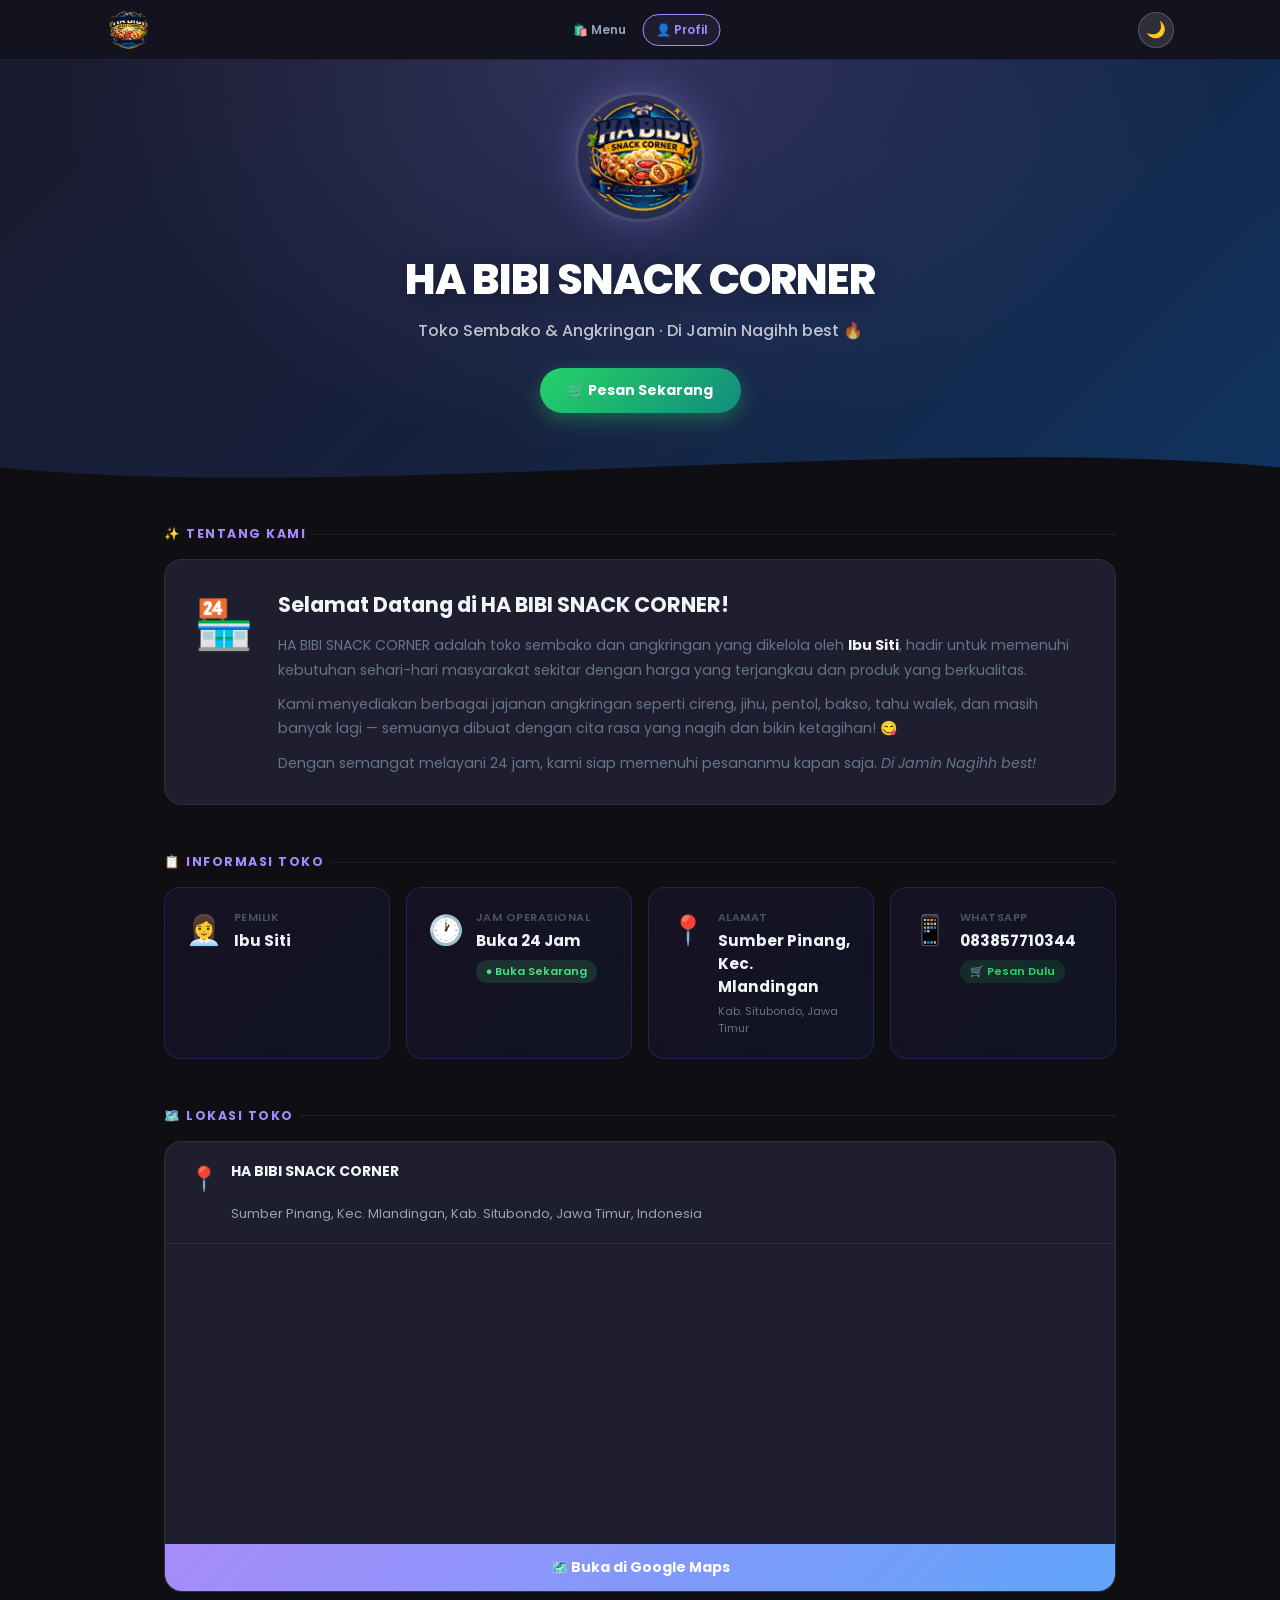
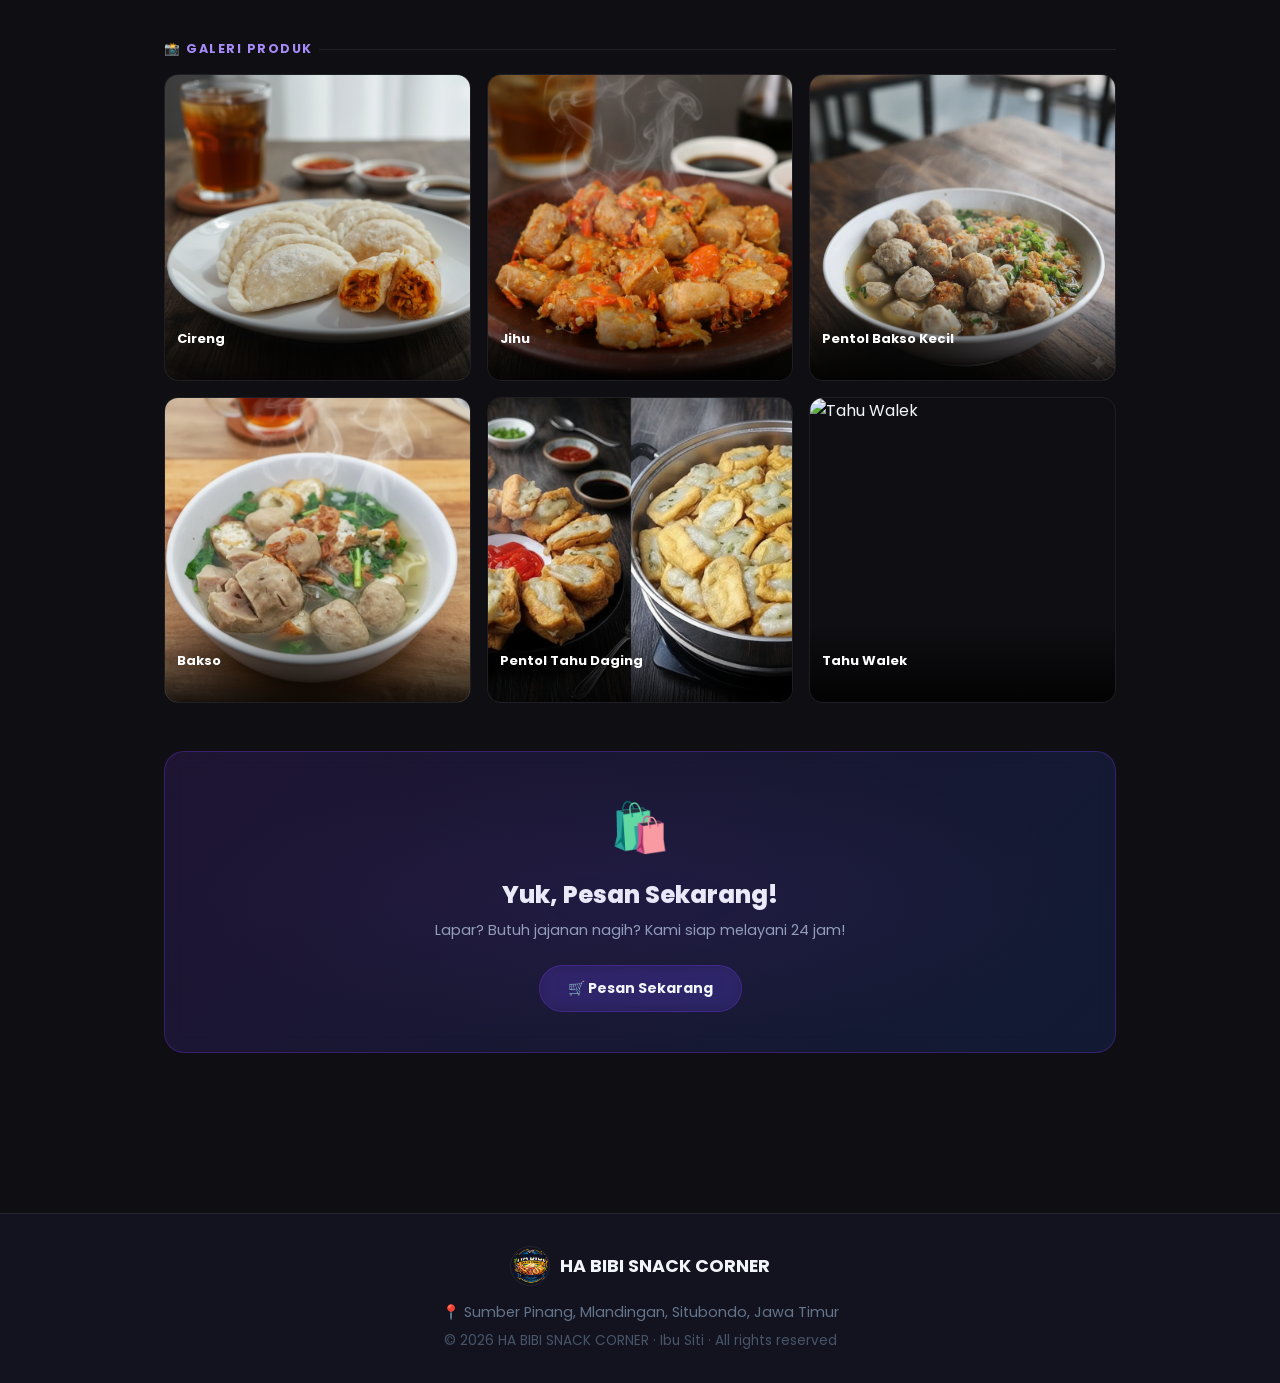
==== commit 18d6243c: "chore: update code structure for better readability and maintainability" ====
--- a/profile.html
+++ b/profile.html
@@ -19,22 +19,23 @@
                 <a href="index.html" class="nav-link">🛍️ Menu</a>
                 <a href="profile.html" class="nav-link active">👤 Profil</a>
             </div>
-            <button class="btn-theme" onclick="toggleTheme()" title="Ganti Tema">
-                <span id="themeIcon">🌙</span>
-            </button>
+            <!-- Di profile.html, ganti baris btn-theme menjadi: -->
+            <div class="header-actions">
+                <button class="btn-theme" onclick="toggleTheme()" title="Ganti Tema">
+                    <span id="themeIcon">🌙</span>
+                </button>
+            </div>
         </div>
     </nav>
 
-    <!-- ===== HERO / BANNER ===== -->
+    <!-- ===== HERO ===== -->
     <section class="hero">
         <div class="hero-bg"></div>
         <div class="hero-content">
             <img src="image/Logo Habibi.png" alt="Logo HA BIBI SNACK CORNER" class="hero-logo">
             <h1 class="hero-title">HA BIBI SNACK CORNER</h1>
             <p class="hero-sub">Toko Sembako & Angkringan · Di Jamin Nagihh best 🔥</p>
-            <a href="https://wa.me/6283857710344" target="_blank" class="btn-wa-hero">
-                💬 Hubungi Kami
-            </a>
+            <a href="index.html?pesan=1" class="btn-wa-hero">🛒 Pesan Sekarang</a>
         </div>
         <div class="hero-wave">
             <svg xmlns="http://www.w3.org/2000/svg" viewBox="0 0 1440 80" preserveAspectRatio="none">
@@ -52,20 +53,9 @@
                 <div class="about-icon">🏪</div>
                 <div class="about-text">
                     <h2>Selamat Datang di HA BIBI SNACK CORNER!</h2>
-                    <p>
-                        HA BIBI SNACK CORNER adalah toko sembako dan angkringan yang dikelola oleh
-                        <strong>Ibu Siti</strong>, hadir untuk memenuhi kebutuhan sehari-hari
-                        masyarakat sekitar dengan harga yang terjangkau dan produk yang berkualitas.
-                    </p>
-                    <p>
-                        Kami menyediakan berbagai jajanan angkringan seperti cireng, jihu, pentol,
-                        bakso, tahu walek, dan masih banyak lagi — semuanya dibuat dengan cita rasa
-                        yang nagih dan bikin ketagihan! 😋
-                    </p>
-                    <p>
-                        Dengan semangat melayani 24 jam, kami siap memenuhi pesananmu kapan saja.
-                        <em>Di Jamin Nagihh best!</em>
-                    </p>
+                    <p>HA BIBI SNACK CORNER adalah toko sembako dan angkringan yang dikelola oleh <strong>Ibu Siti</strong>, hadir untuk memenuhi kebutuhan sehari-hari masyarakat sekitar dengan harga yang terjangkau dan produk yang berkualitas.</p>
+                    <p>Kami menyediakan berbagai jajanan angkringan seperti cireng, jihu, pentol, bakso, tahu walek, dan masih banyak lagi — semuanya dibuat dengan cita rasa yang nagih dan bikin ketagihan! 😋</p>
+                    <p>Dengan semangat melayani 24 jam, kami siap memenuhi pesananmu kapan saja. <em>Di Jamin Nagihh best!</em></p>
                 </div>
             </div>
         </section>
@@ -74,7 +64,6 @@
         <section class="section">
             <div class="section-label">📋 Informasi Toko</div>
             <div class="info-grid">
-
                 <div class="info-card">
                     <div class="info-icon">👩‍💼</div>
                     <div class="info-body">
@@ -82,7 +71,6 @@
                         <div class="info-value">Ibu Siti</div>
                     </div>
                 </div>
-
                 <div class="info-card">
                     <div class="info-icon">🕐</div>
                     <div class="info-body">
@@ -91,7 +79,6 @@
                         <div class="info-badge open">● Buka Sekarang</div>
                     </div>
                 </div>
-
                 <div class="info-card">
                     <div class="info-icon">📍</div>
                     <div class="info-body">
@@ -100,16 +87,14 @@
                         <div class="info-sub">Kab. Situbondo, Jawa Timur</div>
                     </div>
                 </div>
-
-                <div class="info-card clickable" onclick="window.open('https://wa.me/6283857710344','_blank')">
+                <div class="info-card clickable" onclick="window.location.href='index.html?pesan=1'">
                     <div class="info-icon">📱</div>
                     <div class="info-body">
                         <div class="info-title">WhatsApp</div>
                         <div class="info-value">083857710344</div>
-                        <div class="info-badge wa">💬 Chat Sekarang</div>
-                    </div>
-                </div>
-
+                        <div class="info-badge wa">🛒 Pesan Dulu</div>
+                    </div>
+                </div>
             </div>
         </section>
 
@@ -125,13 +110,9 @@
                     </div>
                 </div>
                 <div class="map-embed">
-                    <!-- Ganti src dengan embed Google Maps lokasi toko kamu -->
-                    <iframe
-                        src="https://maps.google.com/maps?q=Sumber+Pinang+Mlandingan+Situbondo+Jawa+Timur&output=embed&z=15"
-                        width="100%" height="100%" style="border:0;"
-                        allowfullscreen="" loading="lazy"
-                        referrerpolicy="no-referrer-when-downgrade">
-                    </iframe>
+                    <iframe src="https://maps.google.com/maps?q=Sumber+Pinang+Mlandingan+Situbondo+Jawa+Timur&output=embed&z=15"
+                        width="100%" height="100%" style="border:0;" allowfullscreen="" loading="lazy"
+                        referrerpolicy="no-referrer-when-downgrade"></iframe>
                 </div>
                 <a href="https://maps.google.com/?q=Sumber+Pinang+Mlandingan+Situbondo" target="_blank" class="btn-maps-full">
                     🗺️ Buka di Google Maps
@@ -143,63 +124,86 @@
         <section class="section">
             <div class="section-label">📸 Galeri Produk</div>
             <div class="gallery-grid">
-
-                <div class="gallery-item" onclick="openProduct('cireng')">
+                <div class="gallery-item" onclick="openProduct(0)">
                     <img src="image/Cireng.png" alt="Cireng">
                     <div class="gallery-caption">
                         <div class="gallery-name">Cireng</div>
                         <div class="gallery-desc">Rp 1.000 / 1 pcs</div>
                     </div>
                 </div>
-
-                <div class="gallery-item" onclick="openProduct('jihu')">
+                <div class="gallery-item" onclick="openProduct(1)">
                     <img src="image/Jihu.png" alt="Jihu">
                     <div class="gallery-caption">
                         <div class="gallery-name">Jihu</div>
                         <div class="gallery-desc">Rp 1.000 / 1 pcs</div>
                     </div>
                 </div>
-
-                <div class="gallery-item" onclick="openProduct('pentolkecil')">
+                <div class="gallery-item" onclick="openProduct(2)">
                     <img src="image/Pentol Kecil.png" alt="Pentol Bakso Kecil">
                     <div class="gallery-caption">
                         <div class="gallery-name">Pentol Bakso Kecil</div>
                         <div class="gallery-desc">Rp 1.000 / 5 biji</div>
                     </div>
                 </div>
-
-                <div class="gallery-item" onclick="openProduct('bakso')">
+                <div class="gallery-item" onclick="openProduct(3)">
                     <img src="image/Bakso.png" alt="Bakso">
                     <div class="gallery-caption">
                         <div class="gallery-name">Bakso</div>
                         <div class="gallery-desc">Rp 5.000 / 1 porsi</div>
                     </div>
                 </div>
-
-                <div class="gallery-item" onclick="openProduct('pentoltahu')">
+                <div class="gallery-item" onclick="openProduct(4)">
                     <img src="image/Pentol Tahu Daging.png" alt="Pentol Tahu Daging">
                     <div class="gallery-caption">
                         <div class="gallery-name">Pentol Tahu Daging</div>
                         <div class="gallery-desc">Rp 1.000 / 1 pcs</div>
                     </div>
                 </div>
-
-                <div class="gallery-item" onclick="openProduct('tahuwalek')">
+                <div class="gallery-item" onclick="openProduct(5)">
                     <img src="image/Tahu walek.png" alt="Tahu Walek">
                     <div class="gallery-caption">
                         <div class="gallery-name">Tahu Walek</div>
                         <div class="gallery-desc">Rp 2.000 / 3 biji</div>
                     </div>
                 </div>
-
             </div>
         </section>
 
         <!-- ===== MODAL PRODUK ===== -->
-        <div class="prod-modal" id="prodModal" onclick="closeProdModal(event)">
+        <div class="prod-modal" id="prodModal">
             <div class="prod-modal-content">
-                <button class="prod-modal-close" onclick="closeProdModal()">×</button>
-                <img id="modalImg" src="" alt="" class="prod-modal-img">
+
+                <!-- Tombol tutup -->
+                <button class="prod-modal-close" id="btnClose" aria-label="Tutup">&#10005;</button>
+
+                <!-- Area foto + slideshow per produk -->
+                <div class="prod-img-area" id="prodImgArea">
+                    <div class="prod-photo-track" id="prodPhotoTrack"></div>
+                    <div class="prod-photo-dots" id="prodPhotoDots"></div>
+                    <div class="prod-photo-bar" id="prodPhotoBar"></div>
+                    <span class="prod-autoplay-badge" id="prodAutoBadge">▶ Auto</span>
+                </div>
+
+                <!-- Thumbnail foto -->
+                <div class="prod-thumb-strip" id="prodThumbStrip"></div>
+
+                <!-- Navigasi produk: tombol + dots + counter — satu baris rapi -->
+                <div class="prod-nav-row">
+                    <button class="prod-nav-btn" id="btnProdPrev" aria-label="Produk sebelumnya">
+                        &#8592;
+                    </button>
+
+                    <div class="prod-nav-center">
+                        <div class="prod-dots-row" id="prodDotsRow"></div>
+                        <div class="prod-counter" id="prodCounter"></div>
+                    </div>
+
+                    <button class="prod-nav-btn" id="btnProdNext" aria-label="Produk berikutnya">
+                        &#8594;
+                    </button>
+                </div>
+
+                <!-- Info produk -->
                 <div class="prod-modal-body">
                     <div class="prod-modal-header">
                         <h3 id="modalName"></h3>
@@ -209,6 +213,7 @@
                     <p class="pd-origin" id="modalOrigin"></p>
                     <div class="pd-recommend" id="modalRecommend"></div>
                 </div>
+
             </div>
         </div>
 
@@ -219,101 +224,328 @@
                 <h2>Yuk, Pesan Sekarang!</h2>
                 <p>Lapar? Butuh jajanan nagih? Kami siap melayani 24 jam!</p>
                 <div class="cta-btns">
-                    <a href="index.html" class="btn-cta-main">🛒 Lihat Menu</a>
-                    <a href="https://wa.me/6283857710344" target="_blank" class="btn-cta-wa">💬 Chat WA</a>
+                    <a href="index.html?pesan=1" class="btn-cta-main">🛒 Pesan Sekarang</a>
                 </div>
             </div>
         </section>
-
     </div>
 
     <!-- ===== FOOTER ===== -->
     <footer class="site-footer">
         <div class="footer-logo">
             <img src="image/Logo Habibi.png" alt="Logo" class="footer-logo-img">
-            <span>HA BIBI SNACK CORENER</span>
+            <span>HA BIBI SNACK CORNER</span>
         </div>
         <p class="footer-addr">📍 Sumber Pinang, Mlandingan, Situbondo, Jawa Timur</p>
         <p class="footer-copy">© 2026 HA BIBI SNACK CORNER · Ibu Siti · All rights reserved</p>
     </footer>
 
     <script>
-        // ===== DATA PRODUK =====
-        const products = {
-            cireng: {
-                name: 'Cireng',
-                price: 'Rp 1.000 / 1 pcs',
-                img: 'image/Cireng.png',
-                desc: 'Jajanan renyah khas Jawa Barat yang terbuat dari tepung aci (tapioka) yang digoreng hingga garing di luar namun kenyal di dalam.',
-                origin: '📖 <strong>Asal Usul:</strong> Cireng atau "Aci digoreng" berasal dari tradisi kuliner Sunda. Dibuat dari adonan tepung tapioka yang dicampur bumbu, dibentuk tipis, lalu digoreng dengan minyak panas hingga mengembang dan renyah.',
-                recommend: '✨ Cocok banget buat teman nongkrong! Renyahnya bikin nagih, sekali makan pasti nambah terus. Yuk cobain — cuma Rp 1.000 aja!'
-            },
-            jihu: {
-                name: 'Jihu',
-                price: 'Rp 1.000 / 1 pcs',
-                img: 'image/Jihu.png',
-                desc: 'Jajanan unik dengan tekstur kenyal di dalam dan sedikit garing di luar, cocok disantap dengan saus pedas manis yang menggugah selera.',
-                origin: '📖 <strong>Cara Pembuatan:</strong> Jihu dibuat dari campuran tepung terigu dan tepung tapioka yang dibumbui, lalu dibentuk dan digoreng. Perpaduan dua tepung inilah yang menghasilkan tekstur khas yang tidak bisa kamu temukan di jajanan lain.',
-                recommend: '✨ Mau camilan yang beda dari biasanya? Jihu jawabannya! Murah meriah, nagih, dan bikin hari-harimu makin seru. Jangan sampai kehabisan!'
-            },
-            pentolkecil: {
-                name: 'Pentol Bakso Kecil',
-                price: 'Rp 1.000 / 5 biji',
-                img: 'image/Pentol kecil.png',
-                desc: 'Bola-bola kecil kenyal berbahan dasar daging sapi dan tepung tapioka yang gurih, disajikan dengan kuah atau saus pilihan.',
-                origin: '📖 <strong>Asal Usul:</strong> Pentol merupakan variasi bakso khas Jawa Timur. Dibuat dengan menggiling daging sapi halus, dicampur tepung tapioka dan bumbu rempah, lalu dibentuk bulat kecil dan direbus hingga matang sempurna.',
-                recommend: '✨ 5 biji cuma Rp 1.000? Ini yang paling worth it! Gurih, kenyal, dan bikin perut happy. Pas banget buat teman ngobrol santai sore hari!'
-            },
-            bakso: {
-                name: 'Bakso',
-                price: 'Rp 5.000 / 1 porsi',
-                img: 'image/Bakso.png',
-                desc: 'Sajian bakso lengkap dalam satu porsi dengan kuah kaldu sapi yang gurih, lembut, dan menghangatkan — comfort food sejuta umat!',
-                origin: '📖 <strong>Asal Usul:</strong> Bakso terinspirasi dari masakan Tionghoa yang kemudian berkembang menjadi kuliner khas Indonesia. Dibuat dari daging sapi segar yang digiling halus, dicampur tepung tapioka dan bumbu pilihan, dibentuk bulat lalu dimasak dalam kaldu sapi yang kaya rasa.',
-                recommend: '✨ Hujan-hujanan atau lagi butuh penyemangat? Semangkuk bakso hangat dari HA BIBI SNACK CORNER adalah jawaban yang tepat! Kaldu gurihnya bikin kamu ketagihan terus!'
-            },
-            pentoltahu: {
-                name: 'Pentol Tahu Daging',
-                price: 'Rp 1.000 / 1 pcs',
-                img: 'image/Pentol Tahu Daging.png',
-                desc: 'Perpaduan sempurna antara tahu lembut yang diisi adonan daging berbumbu di dalamnya — dua kelezatan dalam satu gigitan!',
-                origin: '📖 <strong>Cara Pembuatan:</strong> Tahu dipotong dan dibelah, lalu diisi dengan adonan daging sapi yang sudah dibumbui dengan bawang putih, merica, dan rempah pilihan. Kemudian dikukus atau digoreng hingga matang merata dan beraroma menggoda.',
-                recommend: '✨ Suka tahu? Suka daging? Kenapa tidak keduanya sekaligus! Pentol tahu daging kami hadir untuk memanjakan lidahmu dengan cita rasa yang tidak akan kamu lupakan!'
-            },
-            tahuwalek: {
-                name: 'Tahu Walek',
-                price: 'Rp 2.000 / 3 biji',
-                img: 'image/Tahu walek.png',
-                desc: 'Tahu goreng khas dengan bagian luar yang renyah dan bagian dalam yang lembut berongga, siap diisi saus atau dimakan langsung.',
-                origin: '📖 <strong>Asal Usul:</strong> Tahu walek atau tahu balon adalah kreasi kuliner unik dari Jawa Timur. Tahu putih digoreng dalam minyak panas dengan teknik khusus sehingga kulit luarnya mengembang, menciptakan rongga di dalam yang renyah dan unik.',
-                recommend: '✨ Penasaran dengan tahu yang bisa mengembang seperti balon? Coba Tahu Walek kami! Kriuk di luar, lembut di dalam — 3 biji cuma Rp 2.000, murah tapi premium rasanya!'
-            }
-        };
-
-        function openProduct(id) {
-            const p = products[id];
-            document.getElementById('modalImg').src = p.img;
-            document.getElementById('modalImg').alt = p.name;
-            document.getElementById('modalName').textContent = p.name;
-            document.getElementById('modalPrice').textContent = p.price;
-            document.getElementById('modalDesc').textContent = p.desc;
-            document.getElementById('modalOrigin').innerHTML = p.origin;
-            document.getElementById('modalRecommend').textContent = p.recommend;
-            document.getElementById('prodModal').classList.add('active');
+    // ============================================================
+    // TEMA
+    // ============================================================
+    const savedTheme = localStorage.getItem('theme') || 'dark';
+    document.documentElement.setAttribute('data-theme', savedTheme);
+    document.addEventListener('DOMContentLoaded', () => {
+        const ic = document.getElementById('themeIcon');
+        if (ic) ic.textContent = savedTheme === 'dark' ? '🌙' : '☀️';
+    });
+    function toggleTheme() {
+        const html = document.documentElement;
+        const isDark = html.getAttribute('data-theme') === 'dark';
+        const newTheme = isDark ? 'light' : 'dark';
+        html.setAttribute('data-theme', newTheme);
+        localStorage.setItem('theme', newTheme);
+        document.getElementById('themeIcon').textContent = isDark ? '☀️' : '🌙';
+    }
+
+    // ============================================================
+    // DATA PRODUK
+    // Tambah path foto ke array `images` untuk slideshow per produk.
+    // ============================================================
+    const PRODUCTS = [
+        {
+            name: 'Cireng', price: 'Rp 1.000 / 1 pcs',
+            images: ['image/Cireng.png'],
+            desc: 'Jajanan renyah khas Jawa Barat yang terbuat dari tepung aci (tapioka) yang digoreng hingga garing di luar namun kenyal di dalam.',
+            origin: '📖 <strong>Asal Usul:</strong> Cireng atau "Aci digoreng" berasal dari tradisi kuliner Sunda. Dibuat dari adonan tepung tapioka yang dicampur bumbu, dibentuk tipis, lalu digoreng dengan minyak panas hingga mengembang dan renyah.',
+            recommend: '✨ Cocok banget buat teman nongkrong! Renyahnya bikin nagih, sekali makan pasti nambah terus. Yuk cobain — cuma Rp 1.000 aja!'
+        },
+        {
+            name: 'Jihu', price: 'Rp 1.000 / 1 pcs',
+            images: ['image/Jihu.png'],
+            desc: 'Jajanan unik dengan tekstur kenyal di dalam dan sedikit garing di luar, cocok disantap dengan saus pedas manis yang menggugah selera.',
+            origin: '📖 <strong>Cara Pembuatan:</strong> Jihu dibuat dari campuran tepung terigu dan tepung tapioka yang dibumbui, lalu dibentuk dan digoreng. Perpaduan dua tepung inilah yang menghasilkan tekstur khas yang tidak bisa kamu temukan di jajanan lain.',
+            recommend: '✨ Mau camilan yang beda dari biasanya? Jihu jawabannya! Murah meriah, nagih, dan bikin hari-harimu makin seru. Jangan sampai kehabisan!'
+        },
+        {
+            name: 'Pentol Bakso Kecil', price: 'Rp 1.000 / 5 biji',
+            images: ['image/Pentol Kecil.png'],
+            desc: 'Bola-bola kecil kenyal berbahan dasar daging sapi dan tepung tapioka yang gurih, disajikan dengan kuah atau saus pilihan.',
+            origin: '📖 <strong>Asal Usul:</strong> Pentol merupakan variasi bakso khas Jawa Timur. Dibuat dengan menggiling daging sapi halus, dicampur tepung tapioka dan bumbu rempah, lalu dibentuk bulat kecil dan direbus hingga matang sempurna.',
+            recommend: '✨ 5 biji cuma Rp 1.000? Ini yang paling worth it! Gurih, kenyal, dan bikin perut happy. Pas banget buat teman ngobrol santai sore hari!'
+        },
+        {
+            name: 'Bakso', price: 'Rp 5.000 / 1 porsi',
+            images: ['image/Bakso.png'],
+            desc: 'Sajian bakso lengkap dalam satu porsi dengan kuah kaldu sapi yang gurih, lembut, dan menghangatkan — comfort food sejuta umat!',
+            origin: '📖 <strong>Asal Usul:</strong> Bakso terinspirasi dari masakan Tionghoa yang kemudian berkembang menjadi kuliner khas Indonesia. Dibuat dari daging sapi segar yang digiling halus, dicampur tepung tapioka dan bumbu pilihan, dibentuk bulat lalu dimasak dalam kaldu sapi yang kaya rasa.',
+            recommend: '✨ Hujan-hujanan atau lagi butuh penyemangat? Semangkuk bakso hangat dari HA BIBI SNACK CORNER adalah jawaban yang tepat! Kaldu gurihnya bikin kamu ketagihan terus!'
+        },
+        {
+            name: 'Pentol Tahu Daging', price: 'Rp 1.000 / 1 pcs',
+            images: ['image/Pentol Tahu Daging.png'],
+            desc: 'Perpaduan sempurna antara tahu lembut yang diisi adonan daging berbumbu di dalamnya — dua kelezatan dalam satu gigitan!',
+            origin: '📖 <strong>Cara Pembuatan:</strong> Tahu dipotong dan dibelah, lalu diisi dengan adonan daging sapi yang sudah dibumbui dengan bawang putih, merica, dan rempah pilihan. Kemudian dikukus atau digoreng hingga matang merata dan beraroma menggoda.',
+            recommend: '✨ Suka tahu? Suka daging? Kenapa tidak keduanya sekaligus! Pentol tahu daging kami hadir untuk memanjakan lidahmu dengan cita rasa yang tidak akan kamu lupakan!'
+        },
+        {
+            name: 'Tahu Walek', price: 'Rp 2.000 / 3 biji',
+            images: ['image/Tahu walek.png'],
+            desc: 'Tahu goreng khas dengan bagian luar yang renyah dan bagian dalam yang lembut berongga, siap diisi saus atau dimakan langsung.',
+            origin: '📖 <strong>Asal Usul:</strong> Tahu walek atau tahu balon adalah kreasi kuliner unik dari Jawa Timur. Tahu putih digoreng dalam minyak panas dengan teknik khusus sehingga kulit luarnya mengembang, menciptakan rongga di dalam yang renyah dan unik.',
+            recommend: '✨ Penasaran dengan tahu yang bisa mengembang seperti balon? Coba Tahu Walek kami! Kriuk di luar, lembut di dalam — 3 biji cuma Rp 2.000, murah tapi premium rasanya!'
         }
-
-        function closeProdModal(e) {
-            if (!e || e.target === document.getElementById('prodModal') || e.currentTarget.classList.contains('prod-modal-close')) {
-                document.getElementById('prodModal').classList.remove('active');
-            }
+    ];
+    const TOTAL = PRODUCTS.length;
+
+    // ============================================================
+    // STATE
+    // ============================================================
+    let curProd  = 0;   // indeks produk aktif (0 – TOTAL-1)
+    let curPhoto = 0;   // indeks foto aktif dalam produk
+    let photoTimer = null;
+    const PHOTO_MS = 3000;
+
+    // Elemen
+    const modal       = document.getElementById('prodModal');
+    const photoTrack  = document.getElementById('prodPhotoTrack');
+    const photoDots   = document.getElementById('prodPhotoDots');
+    const photoBar    = document.getElementById('prodPhotoBar');
+    const autoBadge   = document.getElementById('prodAutoBadge');
+    const thumbStrip  = document.getElementById('prodThumbStrip');
+    const dotsRow     = document.getElementById('prodDotsRow');
+    const counter     = document.getElementById('prodCounter');
+    const imgArea     = document.getElementById('prodImgArea');
+    const btnPrev     = document.getElementById('btnProdPrev');
+    const btnNext     = document.getElementById('btnProdNext');
+
+    // ============================================================
+    // BUKA MODAL
+    // ============================================================
+    function openProduct(idx) {
+        curProd = idx;
+        modal.classList.add('active');
+        document.body.style.overflow = 'hidden';
+        buildProdDots();
+        loadProduct(curProd);
+    }
+
+    // ============================================================
+    // LOAD PRODUK — infinite loop (tidak ada batas)
+    // ============================================================
+    function loadProduct(idx) {
+        // Wrap-around infinite
+        curProd = ((idx % TOTAL) + TOTAL) % TOTAL;
+        const p = PRODUCTS[curProd];
+
+        // Teks
+        document.getElementById('modalName').textContent      = p.name;
+        document.getElementById('modalPrice').textContent     = p.price;
+        document.getElementById('modalDesc').textContent      = p.desc;
+        document.getElementById('modalOrigin').innerHTML      = p.origin;
+        document.getElementById('modalRecommend').textContent = p.recommend;
+
+        // Counter: "2 / 6"
+        counter.textContent = (curProd + 1) + ' / ' + TOTAL;
+
+        updateProdDots();
+        buildPhotoSlider(p.images);
+    }
+
+    // Tombol prev / next produk — tidak pernah disabled
+    btnPrev.addEventListener('click', () => loadProduct(curProd - 1));
+    btnNext.addEventListener('click', () => loadProduct(curProd + 1));
+
+    // ============================================================
+    // DOTS PRODUK
+    // ============================================================
+    function buildProdDots() {
+        dotsRow.innerHTML = '';
+        PRODUCTS.forEach((_, i) => {
+            const d = document.createElement('button');
+            d.className = 'prod-dot' + (i === curProd ? ' active' : '');
+            d.setAttribute('aria-label', PRODUCTS[i].name);
+            d.addEventListener('click', () => loadProduct(i));
+            dotsRow.appendChild(d);
+        });
+    }
+    function updateProdDots() {
+        Array.from(dotsRow.children).forEach((d, i) => d.classList.toggle('active', i === curProd));
+    }
+
+    // ============================================================
+    // FOTO SLIDESHOW
+    // ============================================================
+    function buildPhotoSlider(images) {
+        curPhoto = 0;
+        stopPhotoAuto();
+
+        // Slides
+        photoTrack.innerHTML = '';
+        images.forEach((src, i) => {
+            const img = document.createElement('img');
+            img.src = src; img.alt = 'Foto ' + (i+1);
+            img.className = 'prod-photo-slide';
+            img.draggable = false;
+            photoTrack.appendChild(img);
+        });
+
+        // Dots foto
+        photoDots.innerHTML = '';
+        images.forEach((_, i) => {
+            const d = document.createElement('button');
+            d.className = 'prod-photo-dot' + (i === 0 ? ' active' : '');
+            d.setAttribute('aria-label', 'Foto ' + (i+1));
+            d.addEventListener('click', () => goPhoto(i, true));
+            photoDots.appendChild(d);
+        });
+
+        // Thumbnails
+        thumbStrip.innerHTML = '';
+        images.forEach((src, i) => {
+            const img = document.createElement('img');
+            img.src = src; img.alt = 'Thumb ' + (i+1);
+            img.className = 'prod-thumb' + (i === 0 ? ' active' : '');
+            img.addEventListener('click', () => goPhoto(i, true));
+            thumbStrip.appendChild(img);
+        });
+
+        const solo = images.length <= 1;
+        photoDots.style.display  = solo ? 'none' : '';
+        thumbStrip.style.display = solo ? 'none' : '';
+        autoBadge.style.display  = solo ? 'none' : '';
+        photoBar.style.display   = solo ? 'none' : '';
+
+        updatePhotoUI();
+        startPhotoAuto();
+    }
+
+    function goPhoto(idx, reset = false) {
+        const total = photoTrack.children.length;
+        curPhoto = ((idx % total) + total) % total;
+        photoTrack.style.transform = `translateX(-${curPhoto * 100}%)`;
+        updatePhotoUI();
+        if (reset) { stopPhotoAuto(); startPhotoAuto(); }
+    }
+
+    function updatePhotoUI() {
+        Array.from(photoDots.children).forEach((d,i) => d.classList.toggle('active', i === curPhoto));
+        Array.from(thumbStrip.children).forEach((t,i) => t.classList.toggle('active', i === curPhoto));
+        const th = thumbStrip.children[curPhoto];
+        if (th) th.scrollIntoView({ behavior: 'smooth', block: 'nearest', inline: 'center' });
+    }
+
+    function startPhotoAuto() {
+        stopPhotoAuto();
+        if (photoTrack.children.length <= 1) return;
+        photoBar.style.transition = 'none';
+        photoBar.style.width = '0%';
+        requestAnimationFrame(() => requestAnimationFrame(() => {
+            photoBar.style.transition = `width ${PHOTO_MS}ms linear`;
+            photoBar.style.width = '100%';
+        }));
+        autoBadge.textContent = '▶ Auto';
+        photoTimer = setTimeout(() => { goPhoto(curPhoto + 1); startPhotoAuto(); }, PHOTO_MS);
+    }
+
+    function stopPhotoAuto() {
+        clearTimeout(photoTimer); photoTimer = null;
+        photoBar.style.transition = 'none';
+        photoBar.style.width = '0%';
+    }
+
+    imgArea.addEventListener('mouseenter', () => { stopPhotoAuto(); autoBadge.textContent = '⏸ Pause'; });
+    imgArea.addEventListener('mouseleave', () => startPhotoAuto());
+
+    // ============================================================
+    // SWIPE FOTO → jika di ujung, lanjut ke produk berikutnya
+    // ============================================================
+    let fSX = 0, fDrag = false, fMoved = false;
+
+    function handleSwipeEnd(diff) {
+        if (!fMoved || Math.abs(diff) < 40) { startPhotoAuto(); return; }
+        const totalPhotos = photoTrack.children.length;
+        if (diff < 0) {
+            // Geser kiri: foto berikutnya, atau produk berikutnya (infinite)
+            if (curPhoto < totalPhotos - 1) goPhoto(curPhoto + 1, true);
+            else loadProduct(curProd + 1);
+        } else {
+            // Geser kanan: foto sebelumnya, atau produk sebelumnya (infinite)
+            if (curPhoto > 0) goPhoto(curPhoto - 1, true);
+            else loadProduct(curProd - 1);
         }
-
-        function toggleTheme() {
-            const html = document.documentElement;
-            const isDark = html.getAttribute('data-theme') === 'dark';
-            html.setAttribute('data-theme', isDark ? 'light' : 'dark');
-            document.getElementById('themeIcon').textContent = isDark ? '☀️' : '🌙';
+    }
+
+    imgArea.addEventListener('touchstart', e => {
+        fSX = e.touches[0].clientX; fDrag = true; fMoved = false; stopPhotoAuto();
+    }, { passive: true });
+    imgArea.addEventListener('touchmove', e => {
+        if (Math.abs(e.touches[0].clientX - fSX) > 8) fMoved = true;
+    }, { passive: true });
+    imgArea.addEventListener('touchend', e => {
+        if (!fDrag) return; fDrag = false;
+        handleSwipeEnd(e.changedTouches[0].clientX - fSX);
+    });
+
+    imgArea.addEventListener('mousedown', e => {
+        fSX = e.clientX; fDrag = true; fMoved = false; stopPhotoAuto(); e.preventDefault();
+    });
+    window.addEventListener('mousemove', e => {
+        if (fDrag && Math.abs(e.clientX - fSX) > 8) fMoved = true;
+    });
+    window.addEventListener('mouseup', e => {
+        if (!fDrag) return; fDrag = false; handleSwipeEnd(e.clientX - fSX);
+    });
+
+    // Swipe di area teks → pindah produk (infinite)
+    const modalBody = document.querySelector('.prod-modal-body');
+    let bSX = 0, bMoved = false;
+    modalBody.addEventListener('touchstart', e => { bSX = e.touches[0].clientX; bMoved = false; }, { passive: true });
+    modalBody.addEventListener('touchmove', e => { if (Math.abs(e.touches[0].clientX - bSX) > 8) bMoved = true; }, { passive: true });
+    modalBody.addEventListener('touchend', e => {
+        if (!bMoved) return;
+        const diff = e.changedTouches[0].clientX - bSX;
+        if (Math.abs(diff) > 50) loadProduct(curProd + (diff < 0 ? 1 : -1));
+    });
+
+    // ============================================================
+    // KEYBOARD
+    // ============================================================
+    document.addEventListener('keydown', e => {
+        if (!modal.classList.contains('active')) return;
+        if (e.key === 'Escape') closeProdModal();
+        if (e.key === 'ArrowRight') {
+            const total = photoTrack.children.length;
+            if (curPhoto < total - 1) goPhoto(curPhoto + 1, true);
+            else loadProduct(curProd + 1);
         }
+        if (e.key === 'ArrowLeft') {
+            if (curPhoto > 0) goPhoto(curPhoto - 1, true);
+            else loadProduct(curProd - 1);
+        }
+    });
+
+    // ============================================================
+    // TUTUP MODAL
+    // ============================================================
+    function closeProdModal() {
+        modal.classList.remove('active');
+        document.body.style.overflow = '';
+        stopPhotoAuto();
+    }
+    document.getElementById('btnClose').addEventListener('click', closeProdModal);
+    modal.addEventListener('click', e => { if (e.target === modal) closeProdModal(); });
     </script>
 </body>
 </html>
--- a/style.css
+++ b/style.css
@@ -286,6 +286,9 @@
     overflow: hidden;
     transition: transform 0.3s, box-shadow 0.3s;
     position: relative;
+    display: flex;
+    flex-direction: column;
+    height: 100%;
 }
 
 [data-theme="dark"] .product-card::before {
@@ -314,8 +317,52 @@
     transform: scale(1.05);
 }
 
+/* ===== STOCK BADGE ===== */
+.stock-badge {
+    position: absolute;
+    top: 8px;
+    right: 8px;
+    background: linear-gradient(135deg, rgba(34, 197, 94, 0.85), rgba(16, 185, 129, 0.85));
+    color: #ffffff;
+    padding: 5px 10px;
+    border-radius: 6px;
+    font-size: 0.7rem;
+    font-weight: 600;
+    z-index: 10;
+    backdrop-filter: blur(8px);
+    box-shadow: 0 4px 15px rgba(34, 197, 94, 0.25);
+    border: 1px solid rgba(255, 255, 255, 0.4);
+}
+
+.stock-badge.in-stock {
+    background: linear-gradient(135deg, rgba(34, 197, 94, 0.85), rgba(16, 185, 129, 0.85));
+    color: #ffffff;
+}
+
+.stock-badge.out-stock {
+    background: linear-gradient(135deg, rgba(239, 68, 68, 0.85), rgba(220, 38, 38, 0.85));
+    color: #ffffff;
+    box-shadow: 0 4px 15px rgba(239, 68, 68, 0.25);
+}
+
+[data-theme="light"] .stock-badge {
+    background: linear-gradient(135deg, rgba(34, 197, 94, 0.78), rgba(16, 185, 129, 0.78));
+    border: 1px solid rgba(34, 197, 94, 0.35);
+    box-shadow: 0 4px 15px rgba(34, 197, 94, 0.2);
+}
+
+[data-theme="light"] .stock-badge.out-stock {
+    background: linear-gradient(135deg, rgba(220, 38, 38, 0.78), rgba(190, 24, 24, 0.78));
+    border: 1px solid rgba(220, 38, 38, 0.35);
+    box-shadow: 0 4px 15px rgba(220, 38, 38, 0.2);
+}
+
 .product-info {
     padding: 1rem;
+    display: flex;
+    flex-direction: column;
+    flex: 1;
+    gap: 0.5rem;
 }
 
 .product-name {
@@ -352,20 +399,22 @@
 /* ===== CARD ACTION QTY + BUTTON ===== */
 .card-action {
     display: flex;
-    align-items: center;
+    align-items: stretch;
     gap: 8px;
-    margin-top: 4px;
+    margin-top: auto;
 }
 
 .qty-control {
     display: flex;
     align-items: center;
+    justify-content: center;
     gap: 8px;
     background: var(--bg-qty);
     border: 1px solid var(--border);
     border-radius: 10px;
     padding: 5px 8px;
     flex-shrink: 0;
+    height: 44px;
 }
 
 .qty-control button {
@@ -410,11 +459,20 @@
     font-family: 'Poppins', sans-serif;
     transition: opacity 0.2s, transform 0.15s;
     white-space: nowrap;
+    height: 44px;
+    display: flex;
+    align-items: center;
+    justify-content: center;
 }
 
 .btn-order:hover {
     opacity: 0.88;
     transform: scale(1.02);
+}
+
+.btn-order:disabled {
+    opacity: 0.5;
+    cursor: not-allowed;
 }
 
 /* ===== FLOATING WHATSAPP BUTTON ===== */
@@ -879,10 +937,195 @@
     background-clip: text;
 }
 
+/* ===== QRIS ACTIONS (Download + Confirm) ===== */
+.qris-actions {
+    display: flex;
+    gap: 12px;
+    align-items: center;
+    justify-content: center;
+    margin: 14px 0;
+}
+
+.qris-download {
+    flex: 1 1 auto;
+    display: inline-flex;
+    align-items: center;
+    justify-content: center;
+    gap: 8px;
+    padding: 10px 14px;
+    border-radius: 12px;
+    text-decoration: none;
+    color: #fff;
+    font-weight: 700;
+    background: linear-gradient(135deg, var(--grad-a), var(--grad-b));
+    box-shadow: 0 10px 30px rgba(124, 58, 237, 0.12);
+    transition: transform 0.16s ease, box-shadow 0.16s ease, opacity 0.16s ease;
+}
+
+.qris-download:hover {
+    transform: translateY(-4px);
+    box-shadow: 0 18px 44px rgba(124, 58, 237, 0.16);
+}
+
+.qris-confirm {
+    display: inline-flex;
+    align-items: center;
+    gap: 10px;
+    cursor: pointer;
+    color: var(--text-main);
+    font-weight: 700;
+    user-select: none;
+}
+
+.qris-confirm input[type="checkbox"] {
+    -webkit-appearance: none;
+    appearance: none;
+    width: 22px;
+    height: 22px;
+    border-radius: 6px;
+    border: 2px solid var(--border);
+    display: inline-grid;
+    place-items: center;
+    background: transparent;
+    transition: all 0.18s ease;
+    margin: 0;
+}
+
+.qris-confirm input[type="checkbox"]::after {
+    content: "";
+    width: 12px;
+    height: 8px;
+    border-left: 3px solid transparent;
+    border-bottom: 3px solid transparent;
+    transform: rotate(-45deg) scale(0.6);
+    opacity: 0;
+    transition: all 0.16s ease;
+}
+
+.qris-confirm input[type="checkbox"]:checked {
+    background: linear-gradient(135deg, var(--grad-a), var(--grad-b));
+    border-color: transparent;
+    box-shadow: 0 8px 26px rgba(124, 58, 237, 0.18);
+}
+
+.qris-confirm input[type="checkbox"]:checked::after {
+    border-left-color: #fff;
+    border-bottom-color: #fff;
+    transform: rotate(-45deg) scale(1);
+    opacity: 1;
+}
+
+/* Continue button in QRIS modal (override green WA style) */
+#qrisContinueBtn {
+    margin-top: 8px;
+    padding: 12px 14px;
+    border-radius: 12px;
+    width: 100%;
+    background: linear-gradient(135deg, var(--grad-a), var(--grad-b));
+    color: #fff;
+    border: none;
+    font-weight: 800;
+    box-shadow: 0 10px 30px rgba(124, 58, 237, 0.14);
+    transition: transform 0.16s ease, box-shadow 0.16s ease, opacity 0.12s ease;
+}
+
+#qrisContinueBtn:disabled {
+    opacity: 0.5;
+    cursor: not-allowed;
+    transform: none;
+    box-shadow: none;
+}
+
+/* Make modal image more elevated */
+.qris-img {
+    width: 220px;
+    height: 220px;
+    object-fit: contain;
+    border-radius: 12px;
+    background: linear-gradient(180deg, #fff, #f7f7fb);
+    padding: 10px;
+    box-shadow: 0 12px 30px rgba(2,6,23,0.25);
+    margin-bottom: 12px;
+}
+
 .qris-note {
     font-size: 12px;
     color: var(--text-muted);
     margin-bottom: 14px;
+}
+
+/* ===== PESAN NOTIFIKASI ===== */
+.pesan-notif {
+    position: fixed;
+    top: 80px;
+    left: 50%;
+    transform: translateX(-50%);
+    background: linear-gradient(135deg, rgba(34, 197, 94, 0.95), rgba(16, 185, 129, 0.95));
+    backdrop-filter: blur(12px);
+    border: 1px solid rgba(34, 197, 94, 0.4);
+    border-radius: 12px;
+    padding: 14px 18px;
+    max-width: 500px;
+    width: 90%;
+    box-shadow: 0 10px 40px rgba(34, 197, 94, 0.3), 0 0 0 1px rgba(34, 197, 94, 0.2);
+    z-index: 950;
+    animation: slideDownNotif 0.4s cubic-bezier(0.34, 1.56, 0.64, 1) forwards;
+    display: flex;
+    align-items: center;
+    gap: 12px;
+}
+
+@keyframes slideDownNotif {
+    from {
+        opacity: 0;
+        transform: translateX(-50%) translateY(-20px);
+    }
+    to {
+        opacity: 1;
+        transform: translateX(-50%) translateY(0);
+    }
+}
+
+.pesan-notif-icon {
+    font-size: 1.4rem;
+    flex-shrink: 0;
+}
+
+.pesan-notif-text {
+    color: #ffffff;
+    font-size: 13px;
+    font-weight: 500;
+    line-height: 1.4;
+    flex: 1;
+}
+
+.pesan-notif-close {
+    background: rgba(255, 255, 255, 0.2);
+    border: none;
+    color: #ffffff;
+    font-size: 1.2rem;
+    width: 28px;
+    height: 28px;
+    border-radius: 50%;
+    cursor: pointer;
+    display: flex;
+    align-items: center;
+    justify-content: center;
+    transition: all 0.2s;
+    flex-shrink: 0;
+    font-weight: 600;
+    line-height: 1;
+}
+
+.pesan-notif-close:hover {
+    background: rgba(255, 255, 255, 0.3);
+    transform: scale(1.1);
+}
+
+[data-theme="light"] .pesan-notif {
+    background: linear-gradient(135deg, rgba(34, 197, 94, 0.90), rgba(16, 185, 129, 0.90));
+    border: 1px solid rgba(34, 197, 94, 0.35);
+    box-shadow: 0 10px 40px rgba(34, 197, 94, 0.25), 0 0 0 1px rgba(34, 197, 94, 0.15);
 }
 
 /* ===== RESPONSIVE ===== */
@@ -948,9 +1191,10 @@
     padding: 0.6rem 1rem;
     display: flex;
     align-items: center;
-    justify-content: space-between;
+    justify-content: space-between;  /* tetap */
     gap: 0.5rem;
-    flex-wrap: nowrap; /* JANGAN wrap ke bawah */
+    flex-wrap: nowrap;
+    position: relative;  /* ← tambahkan ini */
 }
 
 /* ===== LOGO ===== */
@@ -959,6 +1203,7 @@
     align-items: center;
     text-decoration: none;
     flex-shrink: 0;
+    flex: 0 0 auto;
 }
 
 .nav-logo-img {
@@ -971,8 +1216,11 @@
 .nav-links {
     display: flex;
     gap: 4px;
-    flex: 1; /* ambil sisa ruang di tengah */
+    position: absolute;       /* ← ubah ke absolute */
+    left: 50%;
+    transform: translateX(-50%);
     justify-content: center;
+    width: auto;
 }
 
 .nav-link {
@@ -1005,6 +1253,7 @@
     align-items: center;
     gap: 6px;
     flex-shrink: 0;
+    flex: 0 0 auto;
 }
 
 /* ===== TOMBOL TEMA ===== */
@@ -1022,6 +1271,7 @@
     justify-content: center;
     transition: all 0.2s;
     flex-shrink: 0;
+    flex: 0 0 auto;
 }
 
 .btn-theme:hover {
@@ -1047,6 +1297,7 @@
     transition: all 0.2s;
     white-space: nowrap;
     flex-shrink: 0;
+    flex: 0 0 auto;
 }
 
 .btn-cart:hover {
@@ -1069,6 +1320,46 @@
     flex-shrink: 0;
 }
 
+/* ===== SITE FOOTER ===== */
+.site-footer {
+    background: var(--bg-footer);
+    border-top: 1px solid var(--border);
+    padding: 2rem 1.5rem;
+    text-align: center;
+    margin-top: 3rem;
+}
+
+.footer-logo {
+    display: flex;
+    align-items: center;
+    justify-content: center;
+    gap: 10px;
+    margin-bottom: 1rem;
+    font-size: 1.1rem;
+    font-weight: 700;
+    color: var(--text-main);
+}
+
+.footer-logo-img {
+    width: 40px;
+    height: 40px;
+    object-fit: contain;
+    border-radius: 50%;
+    border: 1px solid var(--border);
+}
+
+.footer-addr {
+    color: var(--text-desc);
+    font-size: 0.9rem;
+    margin-bottom: 0.5rem;
+}
+
+.footer-copy {
+    color: var(--text-muted);
+    font-size: 0.85rem;
+    margin: 0;
+}
+
 /* ===================================================
    RESPONSIVE NAVBAR
    =================================================== */
@@ -1118,6 +1409,152 @@
     .nav-links {
         gap: 2px;
     }
+}
+
+/* ===================================================
+   RESPONSIVE PRODUCT CARDS
+   =================================================== */
+
+/* Tablet & HP besar (≤768px) */
+@media (max-width: 768px) {
+    .products {
+        grid-template-columns: repeat(2, 1fr);
+        gap: 1rem;
+    }
+
+    .btn-order {
+        font-size: 0.75rem;
+    }
+}
+
+/* HP sedang (≤540px) */
+@media (max-width: 540px) {
+    .products {
+        grid-template-columns: 1fr;
+        gap: 1rem;
+    }
+
+    .product-card {
+        display: flex;
+        flex-direction: column;
+    }
+
+    .product-image {
+        height: 180px;
+    }
+
+    .card-action {
+        gap: 6px;
+    }
+
+    .qty-control {
+        height: 40px;
+        padding: 4px 6px;
+    }
+
+    .qty-control button {
+        width: 26px;
+        height: 26px;
+        font-size: 14px;
+    }
+
+    .qty-value {
+        font-size: 0.85rem;
+    }
+
+    .btn-order {
+        font-size: 0.75rem;
+        height: 40px;
+    }
+}
+
+/* HP kecil (≤380px) */
+
+@media (max-width: 380px) {
+    .products {
+        grid-template-columns: 1fr;
+        gap: 0.8rem;
+    }
+
+    .product-card {
+        display: flex;
+        flex-direction: column;
+    }
+
+    .product-info {
+        padding: 0.8rem;
+        gap: 0.4rem;
+    }
+
+    .product-name {
+        font-size: 0.9rem;
+    }
+
+    .product-desc {
+        font-size: 0.7rem;
+    }
+
+    .product-price {
+        font-size: 1rem;
+        margin-bottom: 0.6rem;
+    }
+
+    .product-image {
+        height: 160px;
+    }
+
+    .card-action {
+        gap: 4px;
+    }
+
+    .qty-control {
+        height: 38px;
+        padding: 4px 4px;
+    }
+
+    .qty-control button {
+        width: 24px;
+        height: 24px;
+        font-size: 12px;
+    }
+
+    .qty-value {
+        font-size: 0.75rem;
+        min-width: 18px;
+    }
+
+    .btn-order {
+        font-size: 0.7rem;
+        height: 38px;
+    }
+}
+
+/* HP Extra Kecil (≤320px) */
+@media (max-width: 320px) {
+    .products {
+        gap: 0.6rem;
+    }
+
+    .product-image {
+        height: 140px;
+    }
+
+    .product-info {
+        padding: 0.7rem;
+    }
+
+    .btn-order {
+        font-size: 0.65rem;
+        height: 36px;
+    }
+
+    .qty-control {
+        height: 36px;
+    }
+
+    .nav-links {
+        gap: 2px;
+    }
 
     .nav-link {
         font-size: 10px;
--- a/profile.css
+++ b/profile.css
@@ -1,55 +1,58 @@
-/* ===================================================
-   profile.css
-   Hanya berisi style KHUSUS halaman profile.html
-   Navbar, hero, btn-cart, btn-theme → sudah di style.css
-   =================================================== */
-
-/* ===== HERO (profile page) ===== */
+/* ═══════════════════════════════════════════════════════════════
+   PROFILE.CSS - Styling Halaman Profile
+   ═══════════════════════════════════════════════════════════════ */
+
+/* ═══════════════════════════════════════════════════════════════
+   HERO SECTION
+   ═══════════════════════════════════════════════════════════════ */
+
 .hero {
     position: relative;
     background: var(--bg-header);
-    padding: 2rem 3rem;
+    padding: 2rem 3rem 5rem;
     text-align: center;
     overflow: hidden;
 }
+
 .hero-bg {
     position: absolute;
     inset: 0;
-    background: radial-gradient(ellipse at 50% 0%, rgba(167,139,250,0.18) 0%, transparent 65%);
+    background: radial-gradient(ellipse at 50% 0%, rgba(167, 139, 250, 0.18) 0%, transparent 65%);
     pointer-events: none;
 }
+
 .hero-content {
     position: relative;
     z-index: 1;
 }
+
 .hero-logo {
     width: 130px;
     height: 130px;
     object-fit: contain;
     border-radius: 50%;
-    border: 3px solid rgba(255,255,255,0.15);
-    box-shadow: 0 0 40px rgba(167,139,250,0.35);
+    border: 3px solid rgba(255, 255, 255, 0.15);
+    box-shadow: 0 0 40px rgba(167, 139, 250, 0.35);
     margin-bottom: 1.2rem;
     animation: float 3.5s ease-in-out infinite;
 }
-@keyframes float {
-    0%, 100% { transform: translateY(0); }
-    50%       { transform: translateY(-10px); }
-}
+
 .hero-title {
     font-size: 2.6rem;
     font-weight: 800;
     color: #fff;
     letter-spacing: -1px;
     margin-bottom: 0.4rem;
-    text-shadow: 0 4px 20px rgba(0,0,0,0.3);
-}
+    text-shadow: 0 4px 20px rgba(0, 0, 0, 0.3);
+}
+
 .hero-sub {
     font-size: 1rem;
-    color: rgba(255,255,255,0.72);
+    color: rgba(255, 255, 255, 0.72);
     margin-bottom: 1.6rem;
     font-weight: 500;
 }
+
 .btn-wa-hero {
     display: inline-block;
     padding: 12px 28px;
@@ -60,28 +63,42 @@
     font-weight: 700;
     font-size: 14px;
     font-family: 'Poppins', sans-serif;
-    box-shadow: 0 6px 20px rgba(37,211,102,0.35);
+    box-shadow: 0 6px 20px rgba(37, 211, 102, 0.35);
     transition: transform 0.2s, opacity 0.2s;
 }
-.btn-wa-hero:hover { transform: scale(1.05); opacity: 0.9; }
+
+.btn-wa-hero:hover {
+    transform: scale(1.05);
+    opacity: 0.9;
+}
 
 .hero-wave {
     position: absolute;
-    bottom: -1px; left: 0;
+    bottom: -1px;
+    left: 0;
     width: 100%;
     line-height: 0;
 }
-.hero-wave svg { display: block; width: 100%; }
-
-/* ===== PROFILE CONTAINER ===== */
+
+.hero-wave svg {
+    display: block;
+    width: 100%;
+}
+
+/* ═══════════════════════════════════════════════════════════════
+   PROFILE CONTAINER & SECTIONS
+   ═══════════════════════════════════════════════════════════════ */
+
 .profile-container {
     max-width: 1000px;
     margin: 0 auto;
     padding: 2rem 1.5rem 4rem;
 }
 
-/* ===== SECTION ===== */
-.section { margin-bottom: 3rem; }
+.section {
+    margin-bottom: 3rem;
+}
+
 .section-label {
     font-size: 0.78rem;
     font-weight: 700;
@@ -93,6 +110,7 @@
     align-items: center;
     gap: 6px;
 }
+
 .section-label::after {
     content: '';
     flex: 1;
@@ -100,7 +118,10 @@
     background: var(--border);
 }
 
-/* ===== ABOUT CARD ===== */
+/* ═══════════════════════════════════════════════════════════════
+   ABOUT CARD
+   ═══════════════════════════════════════════════════════════════ */
+
 .about-card {
     display: flex;
     gap: 1.5rem;
@@ -110,49 +131,96 @@
     border-radius: 18px;
     padding: 1.8rem;
 }
-.about-icon { font-size: 3rem; flex-shrink: 0; }
+
+.about-icon {
+    font-size: 3rem;
+    flex-shrink: 0;
+}
+
 .about-text h2 {
     font-size: 1.3rem;
     font-weight: 700;
     color: var(--text-main);
     margin-bottom: 0.8rem;
 }
+
 .about-text p {
     font-size: 0.88rem;
     color: var(--text-desc);
     line-height: 1.75;
     margin-bottom: 0.6rem;
 }
-.about-text p:last-child { margin-bottom: 0; }
-.about-text strong { color: var(--text-main); }
-
-/* ===== INFO GRID ===== */
+
+.about-text p:last-child {
+    margin-bottom: 0;
+}
+
+.about-text strong {
+    color: var(--text-main);
+}
+
+/* ═══════════════════════════════════════════════════════════════
+   INFO GRID
+   ═══════════════════════════════════════════════════════════════ */
+
 .info-grid {
     display: grid;
     grid-template-columns: repeat(auto-fill, minmax(220px, 1fr));
     gap: 1rem;
 }
+
 .info-card {
-    background: var(--bg-card);
-    border: 1px solid var(--border);
+    background: linear-gradient(135deg, rgba(124, 58, 237, 0.08), rgba(37, 99, 235, 0.08));
+    border: 1px solid rgba(124, 58, 237, 0.25);
     border-radius: 16px;
     padding: 1.3rem;
     display: flex;
     align-items: flex-start;
     gap: 12px;
-    transition: transform 0.2s, box-shadow 0.2s;
-}
+    transition: transform 0.2s, box-shadow 0.2s, background 0.2s;
+    backdrop-filter: blur(8px);
+}
+
 .info-card:hover {
     transform: translateY(-3px);
     box-shadow: 0 10px 30px var(--shadow);
-}
-.info-card.clickable { cursor: pointer; }
-.info-card.clickable:hover { border-color: #25D366; }
-
-.info-icon { font-size: 1.8rem; flex-shrink: 0; }
-.info-title { font-size: 11px; font-weight: 600; color: var(--text-muted); text-transform: uppercase; letter-spacing: 0.5px; margin-bottom: 3px; }
-.info-value { font-size: 0.95rem; font-weight: 700; color: var(--text-main); margin-bottom: 5px; }
-.info-sub { font-size: 11px; color: var(--text-desc); }
+    background: linear-gradient(135deg, rgba(124, 58, 237, 0.12), rgba(37, 99, 235, 0.12));
+}
+
+.info-card.clickable {
+    cursor: pointer;
+}
+
+.info-card.clickable:hover {
+    border-color: #25D366;
+}
+
+.info-icon {
+    font-size: 1.8rem;
+    flex-shrink: 0;
+}
+
+.info-title {
+    font-size: 11px;
+    font-weight: 600;
+    color: var(--text-muted);
+    text-transform: uppercase;
+    letter-spacing: 0.5px;
+    margin-bottom: 3px;
+}
+
+.info-value {
+    font-size: 0.95rem;
+    font-weight: 700;
+    color: var(--text-main);
+    margin-bottom: 5px;
+}
+
+.info-sub {
+    font-size: 11px;
+    color: var(--text-desc);
+}
+
 .info-badge {
     display: inline-block;
     padding: 3px 10px;
@@ -160,16 +228,28 @@
     font-size: 11px;
     font-weight: 600;
 }
-.info-badge.open { background: rgba(74,222,128,0.15); color: #4ade80; }
-.info-badge.wa   { background: rgba(37,211,102,0.12); color: #25D366; }
-
-/* ===== MAP ===== */
+
+.info-badge.open {
+    background: rgba(74, 222, 128, 0.15);
+    color: #4ade80;
+}
+
+.info-badge.wa {
+    background: rgba(37, 211, 102, 0.12);
+    color: #25D366;
+}
+
+/* ═══════════════════════════════════════════════════════════════
+   MAP SECTION
+   ═══════════════════════════════════════════════════════════════ */
+
 .map-card {
     background: var(--bg-card);
     border: 1px solid var(--border);
     border-radius: 18px;
     overflow: hidden;
 }
+
 .map-info {
     display: flex;
     align-items: flex-start;
@@ -179,10 +259,30 @@
     font-size: 13px;
     color: var(--text-sub);
 }
-.map-pin { font-size: 1.5rem; flex-shrink: 0; }
-.map-info strong { display: block; color: var(--text-main); font-size: 14px; margin-bottom: 2px; }
-.map-embed { width: 100%; height: 300px; }
-.map-embed iframe { width: 100%; height: 100%; border: 0; display: block; }
+
+.map-pin {
+    font-size: 1.5rem;
+    flex-shrink: 0;
+}
+
+.map-info strong {
+    display: block;
+    color: var(--text-main);
+    font-size: 14px;
+    margin-bottom: 2px;
+}
+
+.map-embed {
+    width: 100%;
+    height: 300px;
+}
+
+.map-embed iframe {
+    width: 100%;
+    height: 100%;
+    border: 0;
+    display: block;
+}
 
 .btn-maps-full {
     display: block;
@@ -196,14 +296,21 @@
     font-family: 'Poppins', sans-serif;
     transition: opacity 0.2s;
 }
-.btn-maps-full:hover { opacity: 0.88; }
-
-/* ===== GALERI ===== */
+
+.btn-maps-full:hover {
+    opacity: 0.88;
+}
+
+/* ═══════════════════════════════════════════════════════════════
+   GALLERY GRID
+   ═══════════════════════════════════════════════════════════════ */
+
 .gallery-grid {
     display: grid;
     grid-template-columns: repeat(3, 1fr);
     gap: 1rem;
 }
+
 .gallery-item {
     position: relative;
     border-radius: 14px;
@@ -211,84 +318,380 @@
     border: 1px solid var(--border);
     cursor: pointer;
     aspect-ratio: 1;
-}
+    transition: transform 0.3s, box-shadow 0.3s, border-color 0.3s;
+}
+
+.gallery-item:hover {
+    transform: translateY(-5px) scale(1.02);
+    box-shadow: 0 12px 32px var(--shadow);
+    border-color: var(--grad-a);
+}
+
 .gallery-item img {
-    width: 100%; height: 100%;
+    width: 100%;
+    height: 100%;
     object-fit: cover;
     display: block;
     transition: transform 0.4s;
 }
-.gallery-item:hover img { transform: scale(1.08); }
+
+.gallery-item:hover img {
+    transform: scale(1.08);
+}
+
 .gallery-caption {
     position: absolute;
-    bottom: 0; left: 0; right: 0;
-    padding: 10px 12px;
-    background: linear-gradient(transparent, rgba(0,0,0,0.82));
-}
+    bottom: 0;
+    left: 0;
+    right: 0;
+    padding: 28px 12px 12px;
+    background: linear-gradient(transparent, rgba(0, 0, 0, 0.85));
+}
+
 .gallery-name {
     color: #fff;
     font-size: 13px;
     font-weight: 700;
     margin-bottom: 2px;
 }
+
 .gallery-desc {
-    color: rgba(255,255,255,0.75);
+    color: rgba(255, 255, 255, 0.78);
     font-size: 11px;
-    font-weight: 400;
     opacity: 0;
-    transform: translateY(6px);
+    transform: translateY(5px);
     transition: opacity 0.3s, transform 0.3s;
 }
+
 .gallery-item:hover .gallery-desc {
     opacity: 1;
     transform: translateY(0);
 }
 
-/* ===== DETAIL PRODUK ===== */
-.product-detail-list {
-    display: flex;
-    flex-direction: column;
-    gap: 1.5rem;
-}
-.product-detail-card {
-    display: flex;
-    gap: 1.5rem;
+/* ═══════════════════════════════════════════════════════════════
+   MODAL PRODUK
+   ═══════════════════════════════════════════════════════════════ */
+
+.prod-modal {
+    display: none;
+    position: fixed;
+    inset: 0;
+    z-index: 1100;
+    background: rgba(0, 0, 0, 0.72);
+    backdrop-filter: blur(6px);
+    align-items: center;
+    justify-content: center;
+    padding: 1.2rem;
+}
+
+.prod-modal.active {
+    display: flex;
+}
+
+.prod-modal-content {
     background: var(--bg-card);
     border: 1px solid var(--border);
-    border-radius: 18px;
+    border-radius: 22px;
+    max-width: 520px;
+    width: 100%;
+    max-height: 92vh;
+    overflow-y: auto;
+    position: relative;
+    animation: popIn 0.3s cubic-bezier(0.4, 0, 0.2, 1);
+    scrollbar-width: thin;
+}
+
+@keyframes popIn {
+    from {
+        transform: scale(0.9) translateY(16px);
+        opacity: 0;
+    }
+    to {
+        transform: scale(1) translateY(0);
+        opacity: 1;
+    }
+}
+
+.prod-modal-close {
+    position: absolute;
+    top: 10px;
+    right: 10px;
+    z-index: 20;
+    width: 30px;
+    height: 30px;
+    border-radius: 50%;
+    border: none;
+    background: rgba(0, 0, 0, 0.5);
+    backdrop-filter: blur(4px);
+    color: #fff;
+    font-size: 0.85rem;
+    cursor: pointer;
+    display: flex;
+    align-items: center;
+    justify-content: center;
+    transition: background 0.2s, transform 0.18s;
+}
+
+.prod-modal-close:hover {
+    background: rgba(0, 0, 0, 0.8);
+    transform: scale(1.12) rotate(90deg);
+}
+
+/* ─────────────────────────────────────
+   PRODUCT IMAGE SLIDESHOW
+   ───────────────────────────────────── */
+
+.prod-img-area {
+    position: relative;
+    width: 100%;
+    height: 240px;
     overflow: hidden;
-    transition: transform 0.2s, box-shadow 0.2s;
-}
-.product-detail-card:hover {
-    transform: translateY(-3px);
-    box-shadow: 0 12px 30px var(--shadow);
-}
-.pd-img-wrap { flex-shrink: 0; width: 180px; }
-.pd-img-wrap img { width: 100%; height: 100%; object-fit: cover; display: block; }
-.pd-body {
-    padding: 1.3rem 1.3rem 1.3rem 0;
+    border-radius: 22px 22px 0 0;
+    background: #0d0d0d;
+    cursor: grab;
+}
+
+.prod-img-area:active {
+    cursor: grabbing;
+}
+
+.prod-photo-track {
+    display: flex;
+    height: 100%;
+    transition: transform 0.4s cubic-bezier(0.25, 0.46, 0.45, 0.94);
+    will-change: transform;
+}
+
+.prod-photo-slide {
+    flex: 0 0 100%;
+    height: 100%;
+    object-fit: cover;
+    display: block;
+    pointer-events: none;
+    user-select: none;
+    -webkit-user-select: none;
+}
+
+/* Photo Dots */
+
+.prod-photo-dots {
+    position: absolute;
+    bottom: 28px;
+    left: 50%;
+    transform: translateX(-50%);
+    display: flex;
+    gap: 5px;
+    z-index: 10;
+}
+
+.prod-photo-dot {
+    width: 6px;
+    height: 6px;
+    border-radius: 50%;
+    background: rgba(255, 255, 255, 0.4);
+    border: none;
+    padding: 0;
+    cursor: pointer;
+    transition: background 0.25s, width 0.25s, border-radius 0.25s;
+}
+
+.prod-photo-dot.active {
+    background: #fff;
+    width: 16px;
+    border-radius: 4px;
+}
+
+/* Progress Bar */
+
+.prod-photo-bar {
+    position: absolute;
+    bottom: 0;
+    left: 0;
+    height: 3px;
+    width: 0%;
+    background: linear-gradient(90deg, var(--grad-a, #a78bfa), var(--grad-b, #818cf8));
+    border-radius: 0 2px 2px 0;
+    z-index: 10;
+}
+
+/* Autoplay Badge */
+
+.prod-autoplay-badge {
+    position: absolute;
+    top: 10px;
+    left: 12px;
+    z-index: 10;
+    background: rgba(0, 0, 0, 0.5);
+    backdrop-filter: blur(6px);
+    color: rgba(255, 255, 255, 0.85);
+    font-size: 10px;
+    font-weight: 600;
+    letter-spacing: 0.5px;
+    padding: 3px 10px;
+    border-radius: 50px;
+}
+
+/* ─────────────────────────────────────
+   THUMBNAIL STRIP
+   ───────────────────────────────────── */
+
+.prod-thumb-strip {
+    display: flex;
+    gap: 6px;
+    padding: 10px 14px 0;
+    overflow-x: auto;
+    scrollbar-width: none;
+}
+
+.prod-thumb-strip::-webkit-scrollbar {
+    display: none;
+}
+
+.prod-thumb {
+    flex: 0 0 50px;
+    height: 50px;
+    border-radius: 8px;
+    object-fit: cover;
+    cursor: pointer;
+    border: 2px solid transparent;
+    opacity: 0.45;
+    transition: opacity 0.25s, border-color 0.25s, transform 0.2s;
+}
+
+.prod-thumb.active {
+    opacity: 1;
+    border-color: var(--grad-a, #a78bfa);
+    transform: scale(1.07);
+}
+
+.prod-thumb:hover {
+    opacity: 0.8;
+}
+
+/* ═══════════════════════════════════════════════════════════════
+   NAVIGATION ROW
+   ═══════════════════════════════════════════════════════════════ */
+
+.prod-nav-row {
+    display: flex;
+    align-items: center;
+    gap: 10px;
+    padding: 12px 14px 6px;
+    border-top: 1px solid var(--border);
+    margin-top: 8px;
+}
+
+.prod-nav-btn {
+    flex-shrink: 0;
+    width: 38px;
+    height: 38px;
+    border-radius: 50%;
+    border: 2px solid var(--grad-a, #a78bfa);
+    background: transparent;
+    color: var(--grad-a, #a78bfa);
+    font-size: 1rem;
+    line-height: 1;
+    cursor: pointer;
+    display: flex;
+    align-items: center;
+    justify-content: center;
+    transition: background 0.22s, color 0.22s, transform 0.18s, box-shadow 0.22s;
+    box-shadow: 0 2px 8px rgba(167, 139, 250, 0.15);
+}
+
+.prod-nav-btn:hover {
+    background: var(--grad-a, #a78bfa);
+    color: #fff;
+    transform: scale(1.1);
+    box-shadow: 0 4px 16px rgba(167, 139, 250, 0.35);
+}
+
+.prod-nav-btn:active {
+    transform: scale(0.96);
+}
+
+.prod-nav-center {
+    flex: 1;
     display: flex;
     flex-direction: column;
-    gap: 0.6rem;
-    flex: 1;
-}
-.pd-header {
+    align-items: center;
+    gap: 4px;
+}
+
+.prod-dots-row {
+    display: flex;
+    align-items: center;
+    justify-content: center;
+    gap: 6px;
+    flex-wrap: wrap;
+}
+
+.prod-dot {
+    width: 7px;
+    height: 7px;
+    border-radius: 50%;
+    background: var(--text-muted, #555);
+    border: none;
+    padding: 0;
+    cursor: pointer;
+    opacity: 0.35;
+    transition: background 0.25s, opacity 0.25s, width 0.25s, border-radius 0.25s, transform 0.2s;
+}
+
+.prod-dot:hover {
+    opacity: 0.6;
+    transform: scale(1.2);
+}
+
+.prod-dot.active {
+    background: var(--grad-a, #a78bfa);
+    opacity: 1;
+    width: 20px;
+    border-radius: 4px;
+}
+
+.prod-counter {
+    font-size: 11px;
+    font-weight: 600;
+    color: var(--text-muted, #888);
+    letter-spacing: 0.5px;
+}
+
+/* ═══════════════════════════════════════════════════════════════
+   PRODUCT DETAILS BODY
+   ═══════════════════════════════════════════════════════════════ */
+
+.prod-modal-body {
+    padding: 1rem 1.3rem 1.4rem;
+    display: flex;
+    flex-direction: column;
+    gap: 0.72rem;
+}
+
+.prod-modal-header {
     display: flex;
     align-items: center;
     justify-content: space-between;
     flex-wrap: wrap;
     gap: 6px;
 }
-.pd-header h3 { font-size: 1.1rem; font-weight: 800; color: var(--text-main); }
-.pd-price {
+
+.prod-modal-header h3 {
+    font-size: 1.15rem;
+    font-weight: 800;
+    color: var(--text-main);
+}
+
+/* ─────────────────────────────────────
+   PRODUCT INFORMATION
+   ───────────────────────────────────── */
+
+.pd-desc {
     font-size: 0.85rem;
-    font-weight: 700;
-    background: linear-gradient(90deg, var(--grad-a), var(--grad-b));
-    -webkit-background-clip: text;
-    -webkit-text-fill-color: transparent;
-    background-clip: text;
-}
-.pd-desc { font-size: 0.85rem; color: var(--text-desc); line-height: 1.65; }
+    color: var(--text-desc);
+    line-height: 1.65;
+}
+
 .pd-origin {
     font-size: 0.82rem;
     color: var(--text-sub);
@@ -298,118 +701,98 @@
     padding: 8px 12px;
     border-radius: 0 8px 8px 0;
 }
-.pd-origin strong { color: var(--text-main); }
+
+.pd-origin strong {
+    color: var(--text-main);
+}
+
 .pd-recommend {
     font-size: 0.82rem;
     color: var(--text-sub);
     line-height: 1.6;
     padding: 8px 12px;
     border-radius: 8px;
-    background: rgba(167,139,250,0.07);
-    border: 1px dashed rgba(167,139,250,0.25);
-}
-
-/* ===== MODAL PRODUK ===== */
-.prod-modal {
-    display: none;
-    position: fixed;
-    inset: 0;
-    z-index: 1100;
-    background: rgba(0,0,0,0.65);
-    backdrop-filter: blur(4px);
-    align-items: center;
-    justify-content: center;
-    padding: 1rem;
-}
-.prod-modal.active { display: flex; }
-.prod-modal-content {
-    background: var(--bg-card);
-    border: 1px solid var(--border);
-    border-radius: 20px;
-    max-width: 560px;
-    width: 100%;
-    max-height: 90vh;
-    overflow-y: auto;
-    position: relative;
-    animation: popIn 0.3s cubic-bezier(.4,0,.2,1);
-    scrollbar-width: thin;
-}
-@keyframes popIn {
-    from { transform: scale(0.9); opacity: 0; }
-    to   { transform: scale(1);   opacity: 1; }
-}
-.prod-modal-close {
-    position: absolute;
-    top: 12px; right: 14px;
-    background: rgba(255,255,255,0.1);
-    border: none;
-    color: var(--text-sub);
-    font-size: 1.4rem;
-    width: 32px; height: 32px;
-    border-radius: 50%;
-    cursor: pointer;
-    display: flex; align-items: center; justify-content: center;
-    z-index: 2;
-    transition: background 0.2s;
-}
-.prod-modal-close:hover { background: rgba(255,255,255,0.2); color: var(--text-main); }
-.prod-modal-img {
-    width: 100%;
-    height: 220px;
-    object-fit: cover;
-    display: block;
-    border-radius: 20px 20px 0 0;
-}
-.prod-modal-body {
-    padding: 1.3rem;
-    display: flex;
-    flex-direction: column;
-    gap: 0.75rem;
-}
-.prod-modal-header {
-    display: flex;
-    align-items: center;
-    justify-content: space-between;
-    flex-wrap: wrap;
-    gap: 6px;
-}
-.prod-modal-header h3 { font-size: 1.2rem; font-weight: 800; color: var(--text-main); }
-
-/* ===== CTA ===== */
+    background: rgba(167, 139, 250, 0.07);
+    border: 1px dashed rgba(167, 139, 250, 0.25);
+}
+
+.pd-price {
+    font-size: 0.85rem;
+    font-weight: 700;
+    background: linear-gradient(90deg, var(--grad-a), var(--grad-b));
+    -webkit-background-clip: text;
+    -webkit-text-fill-color: transparent;
+    background-clip: text;
+}
+
+/* ═══════════════════════════════════════════════════════════════
+   CTA CARD (Call To Action)
+   ═══════════════════════════════════════════════════════════════ */
+
 .cta-card {
-    background: linear-gradient(135deg, var(--bg-header));
-    border: 1px solid rgba(167,139,250,0.2);
+    background: linear-gradient(135deg, rgba(124, 58, 237, 0.15), rgba(37, 99, 235, 0.15));
+    border: 1px solid rgba(124, 58, 237, 0.3);
     border-radius: 20px;
     padding: 2.5rem;
     text-align: center;
     position: relative;
     overflow: hidden;
-}
+    backdrop-filter: blur(10px);
+}
+
 .cta-card::before {
     content: '';
     position: absolute;
     inset: 0;
-    background: radial-gradient(ellipse at center, rgba(167,139,250,0.12) 0%, transparent 70%);
+    background: radial-gradient(ellipse at center, rgba(124, 58, 237, 0.08) 0%, transparent 70%);
     pointer-events: none;
 }
-.cta-emoji { font-size: 3rem; margin-bottom: 0.8rem; }
-.cta-card h2 { font-size: 1.5rem; font-weight: 800; color: #fff; margin-bottom: 0.5rem; }
-.cta-card p { font-size: 0.9rem; color: rgba(255,255,255,0.7); margin-bottom: 1.5rem; }
-.cta-btns { display: flex; gap: 12px; justify-content: center; flex-wrap: wrap; }
+
+.cta-emoji {
+    font-size: 3rem;
+    margin-bottom: 0.8rem;
+}
+
+.cta-card h2 {
+    font-size: 1.5rem;
+    font-weight: 800;
+    color: var(--text-main);
+    margin-bottom: 0.5rem;
+}
+
+.cta-card p {
+    font-size: 0.9rem;
+    color: var(--text-sub);
+    margin-bottom: 1.5rem;
+}
+
+.cta-btns {
+    display: flex;
+    gap: 12px;
+    justify-content: center;
+    flex-wrap: wrap;
+}
+
 .btn-cta-main {
     padding: 12px 28px;
-    background: rgba(255,255,255,0.15);
+    background: rgba(124, 58, 237, 0.12);
     backdrop-filter: blur(8px);
-    color: #fff;
+    color: var(--text-main);
     text-decoration: none;
     border-radius: 50px;
     font-weight: 700;
     font-size: 14px;
     font-family: 'Poppins', sans-serif;
-    border: 1.5px solid rgba(255,255,255,0.25);
+    border: 1.5px solid rgba(124, 58, 237, 0.3);
     transition: all 0.2s;
 }
-.btn-cta-main:hover { background: rgba(255,255,255,0.25); transform: scale(1.04); }
+
+.btn-cta-main:hover {
+    background: rgba(124, 58, 237, 0.25);
+    border-color: rgba(124, 58, 237, 0.5);
+    transform: scale(1.04);
+}
+
 .btn-cta-wa {
     padding: 12px 28px;
     background: linear-gradient(135deg, #25D366, #128C7E);
@@ -419,48 +802,63 @@
     font-weight: 700;
     font-size: 14px;
     font-family: 'Poppins', sans-serif;
-    box-shadow: 0 6px 20px rgba(37,211,102,0.3);
+    box-shadow: 0 6px 20px rgba(37, 211, 102, 0.3);
     transition: all 0.2s;
 }
-.btn-cta-wa:hover { opacity: 0.9; transform: scale(1.04); }
-
-/* ===== FOOTER (profile) ===== */
-.site-footer {
-    background: var(--bg-panel);
-    border-top: 1px solid var(--border);
-    padding: 2rem 1.5rem;
-    text-align: center;
-}
-.footer-logo {
-    display: flex;
-    align-items: center;
-    justify-content: center;
-    gap: 10px;
-    margin-bottom: 0.6rem;
-    font-size: 1rem;
-    font-weight: 700;
-    color: var(--text-main);
-}
-.footer-logo-img { height: 36px; width: auto; object-fit: contain; }
-.footer-addr { font-size: 12px; color: var(--text-muted); margin-bottom: 4px; }
-.footer-copy { font-size: 11px; color: var(--text-muted); opacity: 0.6; }
-
-/* ===== RESPONSIVE ===== */
+
+.btn-cta-wa:hover {
+    opacity: 0.9;
+    transform: scale(1.04);
+}
+
+
+/* ═══════════════════════════════════════════════════════════════
+   RESPONSIVE BREAKPOINTS
+   ═══════════════════════════════════════════════════════════════ */
+
 @media (max-width: 640px) {
-    .hero-title { font-size: 1.8rem; }
-    .about-card { flex-direction: column; }
-    .gallery-grid { grid-template-columns: repeat(2, 1fr); }
-    .info-grid { grid-template-columns: 1fr 1fr; }
-}
-@media (max-width: 600px) {
-    .product-detail-card { flex-direction: column; }
-    .pd-img-wrap { width: 100%; height: 180px; }
-    .pd-body { padding: 1rem; }
-}
-@media (max-width: 500px) {
-    .prod-modal-img { height: 170px; }
-}
+    .hero {
+        padding: 1.5rem 1.2rem 4rem;
+    }
+
+    .hero-title {
+        font-size: 1.8rem;
+    }
+
+    .about-card {
+        flex-direction: column;
+    }
+
+    .gallery-grid {
+        grid-template-columns: repeat(2, 1fr);
+    }
+
+    .info-grid {
+        grid-template-columns: 1fr 1fr;
+    }
+
+    .prod-img-area {
+        height: 200px;
+    }
+
+    .prod-nav-btn {
+        width: 34px;
+        height: 34px;
+        font-size: 0.9rem;
+    }
+}
+
 @media (max-width: 400px) {
-    .gallery-grid { grid-template-columns: 1fr; }
-    .info-grid { grid-template-columns: 1fr; }
-}+    .gallery-grid {
+        grid-template-columns: 1fr;
+    }
+
+    .info-grid {
+        grid-template-columns: 1fr;
+    }
+
+    .prod-nav-btn {
+        width: 30px;
+        height: 30px;
+    }
+}
